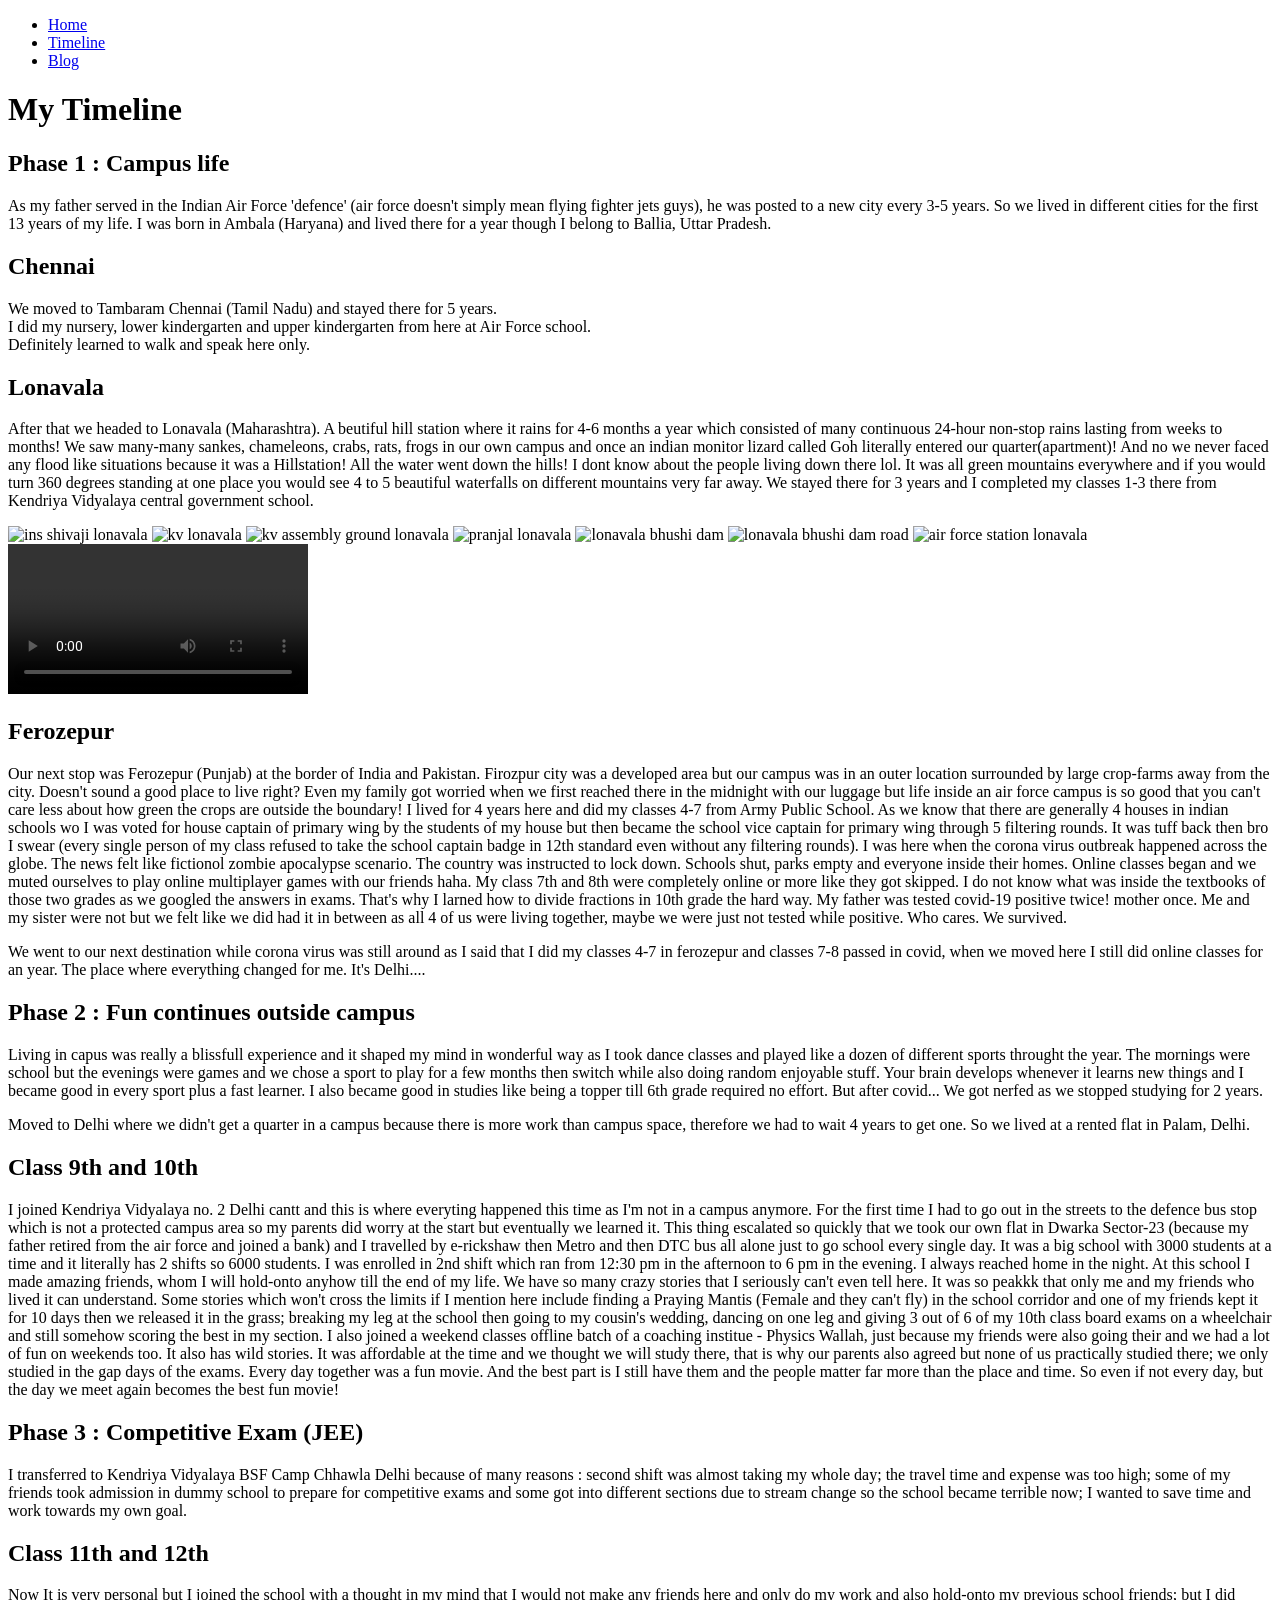
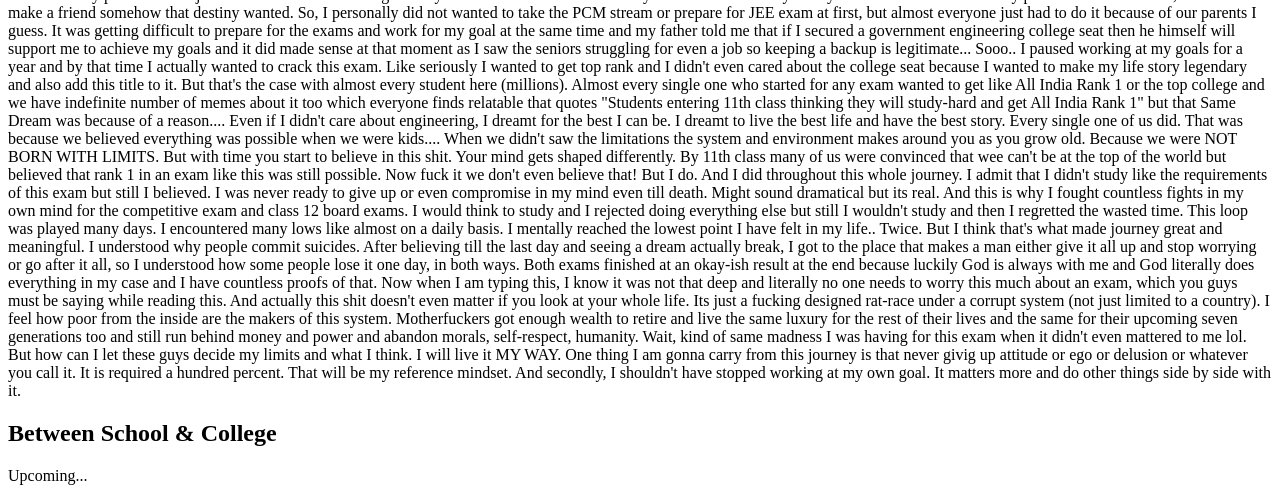
==== timeline.html @ fdb00e00 "wrote the phase 3 text" ====
<!DOCTYPE html>

<html>


<head>
    <title> Pranjal's portfolio</title>


    <link rel="preconnect" href="https://fonts.googleapis.com">
    <link rel="preconnect" href="https://fonts.gstatic.com" crossorigin>
    <link href="https://fonts.googleapis.com/css2?family=Cormorant+Infant:ital,wght@0,300..700;1,300..700&display=swap" rel="stylesheet">


    <link rel="preconnect" href="https://fonts.googleapis.com">
    <link rel="preconnect" href="https://fonts.gstatic.com" crossorigin>
    <link href="https://fonts.googleapis.com/css2?family=Roboto:ital,wght@0,100..900;1,100..900&display=swap" rel="stylesheet">

    <link rel="preconnect" href="https://fonts.googleapis.com">
    <link rel="preconnect" href="https://fonts.gstatic.com" crossorigin>
    <link href="https://fonts.googleapis.com/css2?family=Noto+Sans:ital,wght@0,100..900;1,100..900&display=swap" rel="stylesheet">
    
    <link rel="preconnect" href="https://fonts.googleapis.com">
    <link rel="preconnect" href="https://fonts.gstatic.com" crossorigin>
    <link href="https://fonts.googleapis.com/css2?family=Arsenal:ital,wght@0,400;0,700;1,400;1,700&family=Noto+Sans:ital,wght@0,100..900;1,100..900&display=swap" rel="stylesheet">


    <link rel="stylesheet" href="style.css">

    <meta name="viewport" content="width=device-width, initial-scale=1.0">
</head>

<body>
    
    <div class="main">
       
        <nav>
           <ul>
            <li><a href="index.html">Home</a></li>
            <li><a href="timeline.html">Timeline</a></li>
            <li><a href="blog.html">Blog</a></li>
           </ul>
        </nav>

        <h1>My Timeline</h1>

        <h2>Phase 1 : Campus life</h2>

        <p>As my father served in the Indian Air Force 'defence' (air force doesn't simply mean flying fighter jets guys), he was posted to a new city every 3-5 years. So we lived in different cities for the first 13 years of my life. 
                I was born in Ambala (Haryana) and lived there for a year though I belong to Ballia, Uttar Pradesh.</p>


        <div class="cards">



            <div class="timeline-card chennai">
                <div class="card-content">
                    <h2>Chennai</h2>
                    <p>We moved to Tambaram Chennai (Tamil Nadu) and stayed there for 5 years. <br>
                        I did my nursery, lower kindergarten and upper kindergarten from here at Air Force school.<br>
                        Definitely learned to walk and speak here only.</p>
                </div>
            </div>



            <div class="timeline-card lonavala">
                <div class="card-content">
                    <h2>Lonavala</h2>
                    <p>After that we headed to Lonavala (Maharashtra). A beutiful hill station where it rains for 4-6 months a year which consisted of many continuous 24-hour non-stop rains lasting from weeks to months! 
                    We saw many-many sankes, chameleons, crabs, rats, frogs in our own campus and once an indian monitor lizard called Goh literally entered our quarter(apartment)! 
                    And no we never faced any flood like situations because it was a Hillstation! All the water went down the hills! I dont know about the people living down there lol. 
                    It was all green mountains everywhere and if you would turn 360 degrees standing at one place you would see 4 to 5 beautiful waterfalls on different mountains very far away. 
                    We stayed there for 3 years and I completed my classes 1-3 there from Kendriya Vidyalaya central government school. </p>

                    <div class="photo-container">
                        <img src="https://cdn.hackclub.com/019ed91a-62bd-76d6-8a41-6b9d2910369b/ins%20shivaji%20lonavala.jpg" alt="ins shivaji lonavala">
                        <img src="https://cdn.hackclub.com/019ed91a-0c3f-71da-ba02-9af95425765a/lonavala%20kv.jpg" alt="kv lonavala">
                        <img src="https://cdn.hackclub.com/019ed91a-21c2-7f9f-89d9-f64729d5d545/lonavala%20kv%20assembly%20ground.avif" alt="kv assembly ground lonavala">
                        <img src="https://cdn.hackclub.com/019ede65-a4a9-77e8-ad34-ac4428622860/pranjal%20lonavala.jpeg" alt="pranjal lonavala">
                        <img src="https://cdn.hackclub.com/019ed91a-38fc-7215-b49e-4a41f66eb21f/lonavala%20bhushi%20dam.jpg" alt="lonavala bhushi dam">
                        <img src="https://cdn.hackclub.com/019ede9f-1107-7176-befc-bb23af2a3c07/Bhushi-dam-bridge.avif" alt="lonavala bhushi dam road">
                        <img src="https://cdn.hackclub.com/019ed91a-794f-75dd-8f82-ce0f2299ea82/air%20force%20station%20lonavala.avif" alt="air force station lonavala">
                        <video src="https://cdn.hackclub.com/019ed946-bc58-790a-b734-0d0bb9933bf7/air%20force%20station%20lonavala.mov" controls></video>
                    </div>
                </div>
            </div>


            <div class="timeline-card ferozepur">
                <div class="card-content">
                    <h2>Ferozepur</h2>
                    <p>Our next stop was Ferozepur (Punjab) at the border of India and Pakistan. Firozpur city was a developed area but our campus was in an outer location surrounded by large crop-farms away from the city. 
                    Doesn't sound a good place to live right? Even my family got worried when we first reached there in the midnight with our luggage but life inside an air force campus is so good 
                    that you can't care less about how green the crops are outside the boundary! I lived for 4 years here and did my classes 4-7 from Army Public School. 
                    As we know that there are generally 4 houses in indian schools wo I was voted for house captain of primary wing by the students of my house but then became the school vice captain for primary wing 
                    through 5 filtering rounds. It was tuff back then bro I swear (every single person of my class refused to take the school captain badge in 12th standard even without any filtering rounds).
                    I was here when the corona virus outbreak happened across the globe. The news felt like fictionol zombie apocalypse scenario. The country was instructed to lock down. 
                    Schools shut, parks empty and everyone inside their homes. Online classes began and we muted ourselves to play online multiplayer games with our friends haha. 
                    My class 7th and 8th were completely online or more like they got skipped. I do not know what was inside the textbooks of those two grades as we googled the answers in exams. 
                    That's why I larned how to divide fractions in 10th grade the hard way. My father was tested covid-19 positive twice! mother once. 
                    Me and my sister were not but we felt like we did had it in between as all 4 of us were living together, maybe we were just not tested while positive. Who cares. We survived.</p>
                </div>
            </div>

        <p>We went to our next destination while corona virus was still around as I said that I did my classes 4-7 in ferozepur and classes 7-8 passed in covid, when we moved here I still did online classes for an year.
                The place where everything changed for me. It's Delhi....</p>

        <h2>Phase 2 : Fun continues outside campus</h2>

        <p>Living in capus was really a blissfull experience and it shaped my mind in wonderful way as I took dance classes and played like a dozen of different sports throught the year. 
            The mornings were school but the evenings were games and we chose a sport to play for a few months then switch while also doing random enjoyable stuff. Your brain develops whenever it learns new things and I became good in every sport plus a fast learner. 
            I also became good in studies like being a topper till 6th grade required no effort. But after covid... We got nerfed as we stopped studying for 2 years.
        </p>

        <p>Moved to Delhi where we didn't get a quarter in a campus because there is more work than campus space, therefore we had to wait 4 years to get one. So we lived at a rented flat in Palam, Delhi.</p>

        <div class="timeline-card kv2dc">
            <div class="card-content">
                <h2>Class 9th and 10th</h2>
                <p>I joined Kendriya Vidyalaya no. 2 Delhi cantt and this is where everyting happened this time as I'm not in a campus anymore. 
                    For the first time I had to go out in the streets to the defence bus stop which is not a protected campus area so my parents did worry at the start but eventually we learned it. 
                    This thing escalated so quickly that we took our own flat in Dwarka Sector-23 (because my father retired from the air force and joined a bank) and I travelled by e-rickshaw then Metro and then DTC bus all alone just to go school every single day. 
                    It was a big school with 3000 students at a time and it literally has 2 shifts so 6000 students. I was enrolled in 2nd shift which ran from 12:30 pm in the afternoon to 6 pm in the evening. I always reached home in the night. 
                    At this school I made amazing friends, whom I will hold-onto anyhow till the end of my life. We have so many crazy stories that I seriously can't even tell here. It was so peakkk that only me and my friends who lived it can understand. 
                    Some stories which won't cross the limits if I mention here include finding a Praying Mantis (Female and they can't fly) in the school corridor and one of my friends kept it for 10 days then we released it in the grass; breaking my leg at the school then going to my cousin's wedding, dancing on one leg and giving 3 out of 6 of my 
                    10th class board exams on a wheelchair and still somehow scoring the best in my section. I also joined a weekend classes offline batch of a coaching institue - Physics Wallah, just because my friends were also going their and we had a lot of fun on weekends too. It also has wild stories.
                    It was affordable at the time and we thought we will study there, that is why our parents also agreed but none of us practically studied there; we only studied in the gap days of the exams. Every day together was a fun movie. And the best part is I still have them and the people matter far more than the place and time. 
                    So even if not every day, but the day we meet again becomes the best fun movie!
                </p>
            </div>
        </div>

        <h2>Phase 3 : Competitive Exam (JEE)</h2>

        <p>I transferred to Kendriya Vidyalaya BSF Camp Chhawla Delhi because of many reasons : second shift was almost taking my whole day; the travel time and expense was too high; some of my friends took admission in dummy school to prepare for competitive exams and some got into different sections due to stream change so the school became terrible now; 
            I wanted to save time and work towards my own goal.</p>

        <div class="timeline-card jee">
            <div class="card-content">
                <h2>Class 11th and 12th</h2>
                <p>Now It is very personal but I joined the school with a thought in my mind that I would not make any friends here and only do my work and also hold-onto my previous school friends; but I did make a friend somehow that destiny wanted. So, I personally did not wanted to take the PCM stream or prepare for JEE exam at first, but almost everyone just had to do it because of our parents I guess. It was getting difficult to prepare for the exams and work for my goal at the same time and my father told me that if I secured a government engineering college 
                    seat then he himself will support me to achieve my goals and it did made sense at that moment as I saw the seniors struggling for even a job so keeping a backup is legitimate... Sooo.. I paused working at my goals for a year and by that time I actually wanted to crack this exam. Like seriously I wanted to get top rank and I didn't even cared about the college seat 
                    because I wanted to make my life story legendary and also add this title to it. But that's the case with almost every student here (millions). Almost every single one who started for any exam wanted to get like All India Rank 1 or the top college and we have indefinite number of memes about it too which everyone finds relatable that quotes "Students entering 11th class thinking they will study-hard and get All India Rank 1" but that Same Dream was because of a reason.... 
                    Even if I didn't care about engineering, I dreamt for the best I can be. I dreamt to live the best life and have the best story. Every single one of us did. That was because we believed everything was possible when we were kids.... When we didn't saw the limitations the system and environment makes around you as you grow old. Because we were NOT BORN WITH LIMITS. But with time you start to believe in this shit. Your mind gets shaped differently. 
                    By 11th class many of us were convinced that wee can't be at the top of the world but believed that rank 1 in an exam like this was still possible. Now fuck it we don't even believe that! But I do. And I did throughout this whole journey. I admit that I didn't study like the requirements of this exam but still I believed. I was never ready to give up or even compromise in my mind even till death. Might sound dramatical but its real. 
                    And this is why I fought countless fights in my own mind for the competitive exam and class 12 board exams. I would think to study and I rejected doing everything else but still I wouldn't study and then I regretted the wasted time. This loop was played many days. I encountered many lows like almost on a daily basis. I mentally reached the lowest point I have felt in my life.. Twice. But I think that's what made journey great and meaningful. I understood why people commit suicides. After believing till the last day and seeing a dream actually break, I got to the place that makes a man either give it all up and stop worrying or go after it all, so I understood how some people lose it one day, in both ways. 
                    Both exams finished at an okay-ish result at the end because luckily God is always with me and God literally does everything in my case and I have countless proofs of that. Now when I am typing this, I know it was not that deep and literally no one needs to worry this much about an exam, which you guys must be saying while reading this. And actually this shit doesn't even matter if you look at your whole life. Its just a fucking designed rat-race under a corrupt system (not just limited to a country). I feel how poor from the inside are the makers of this system. Motherfuckers got enough wealth to retire and live the same luxury for the rest of their lives and the same for their upcoming seven generations too 
                    and still run behind money and power and abandon morals, self-respect, humanity. Wait, kind of same madness I was having for this exam when it didn't even mattered to me lol. But how can I let these guys decide my limits and what I think. I will live it MY WAY. One thing I am gonna carry from this journey is that never givig up attitude or ego or delusion or whatever you call it. It is required a hundred percent. That will be my reference mindset. And secondly, I shouldn't have stopped working at my own goal. It matters more and do other things side by side with it.
                </p>
            </div>
        </div>

        <div class="timeline-card gap">
            <div class="card-content">
                <h2>Between School & College</h2>
                <p>Upcoming...</p>
            </div>
        </div>
    
    </div>

</body>

</html>
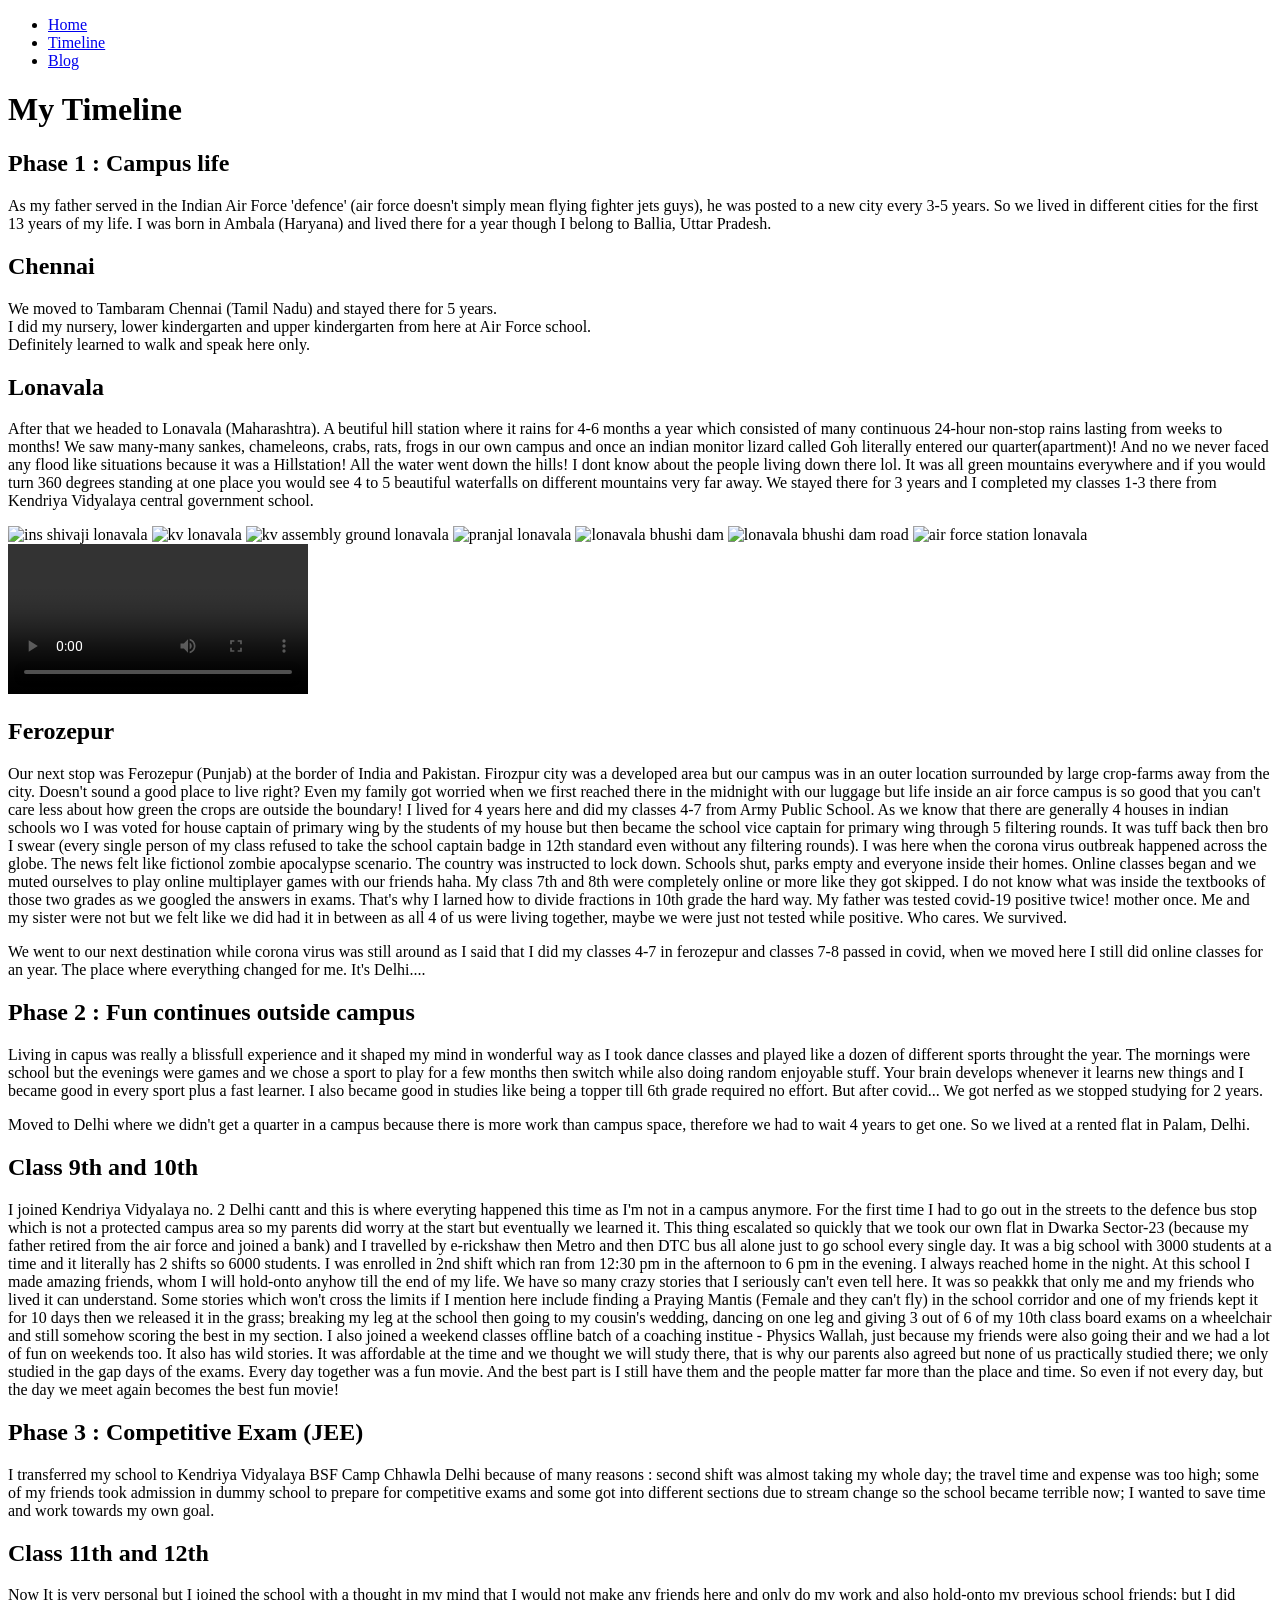
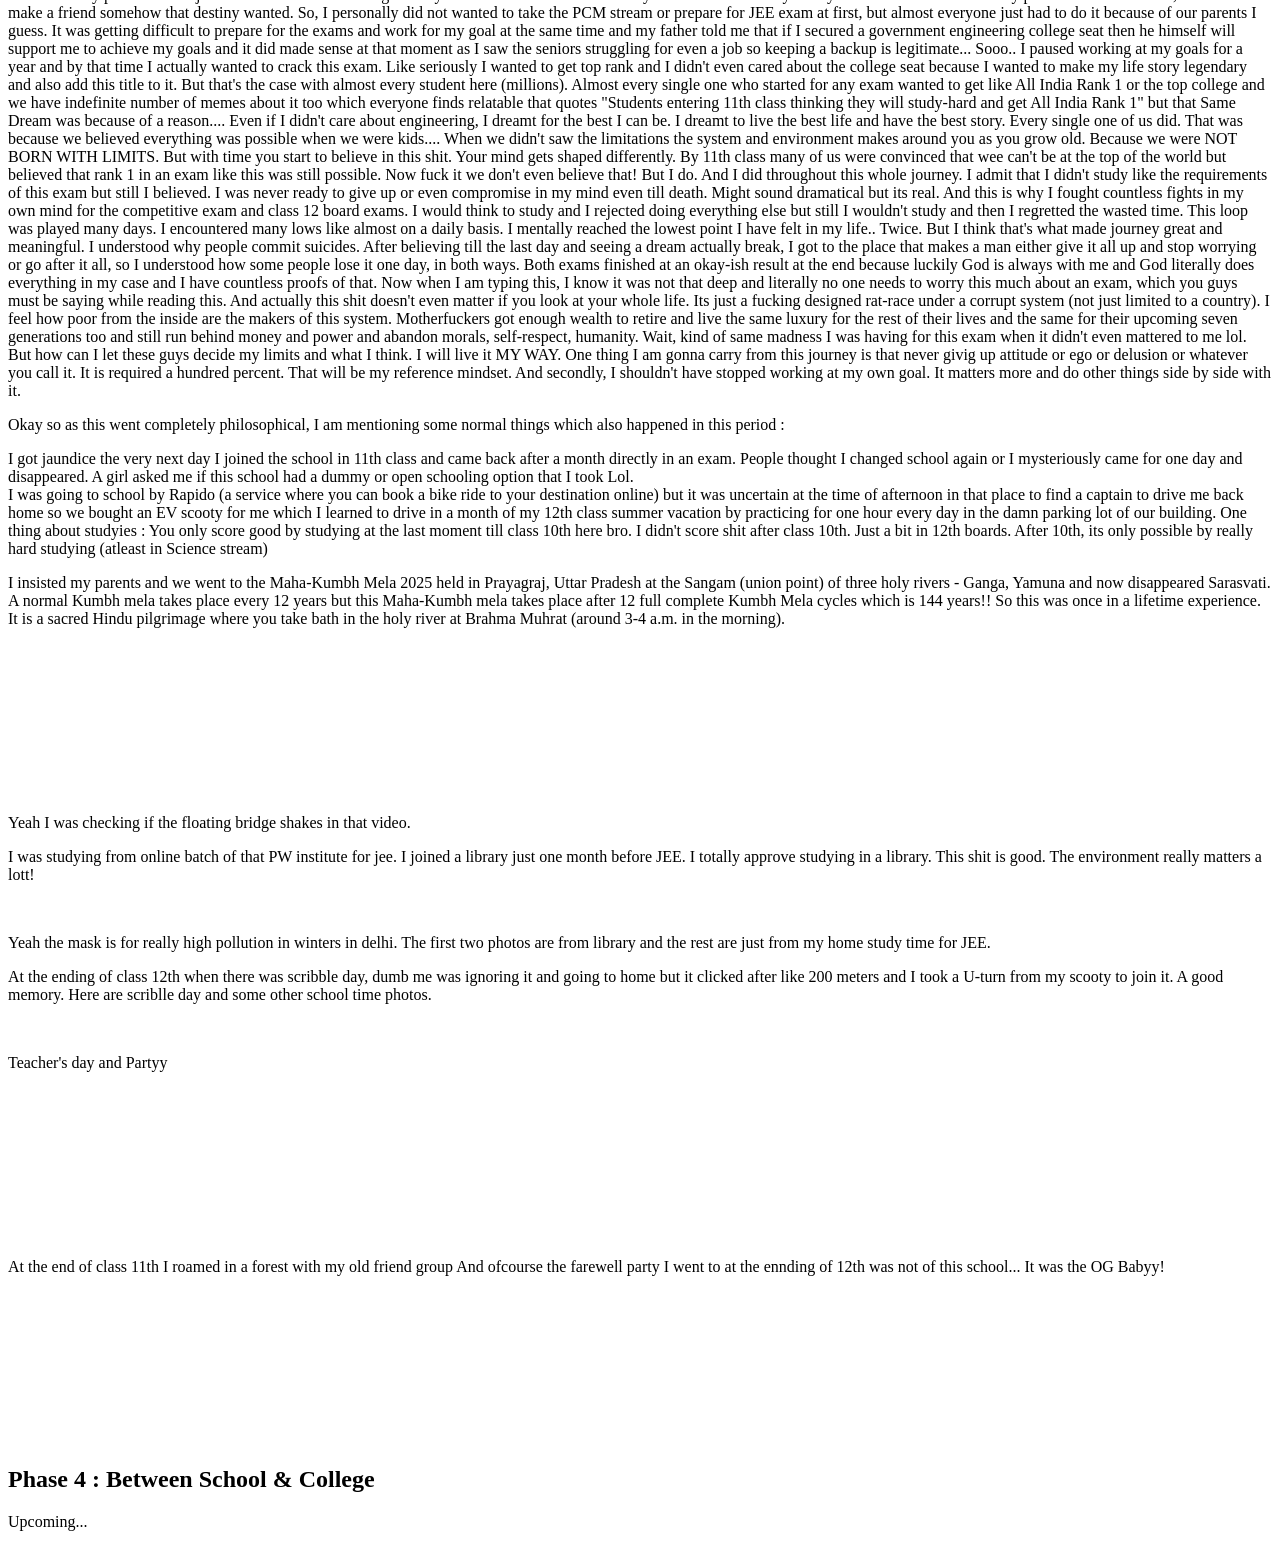
==== commit aacca886: "more and more timeline stories" ====
--- a/timeline.html
+++ b/timeline.html
@@ -134,7 +134,7 @@
 
         <h2>Phase 3 : Competitive Exam (JEE)</h2>
 
-        <p>I transferred to Kendriya Vidyalaya BSF Camp Chhawla Delhi because of many reasons : second shift was almost taking my whole day; the travel time and expense was too high; some of my friends took admission in dummy school to prepare for competitive exams and some got into different sections due to stream change so the school became terrible now; 
+        <p>I transferred my school to Kendriya Vidyalaya BSF Camp Chhawla Delhi because of many reasons : second shift was almost taking my whole day; the travel time and expense was too high; some of my friends took admission in dummy school to prepare for competitive exams and some got into different sections due to stream change so the school became terrible now; 
             I wanted to save time and work towards my own goal.</p>
 
         <div class="timeline-card jee">
@@ -152,12 +152,72 @@
             </div>
         </div>
 
-        <div class="timeline-card gap">
-            <div class="card-content">
-                <h2>Between School & College</h2>
-                <p>Upcoming...</p>
-            </div>
-        </div>
+        <p>Okay so as this went completely philosophical, I am mentioning some normal things which also happened in this period :</p>
+
+        <p>I got jaundice the very next day I joined the school in 11th class and came back after a month directly in an exam. People thought I changed school again or I mysteriously came for one day and disappeared. A girl asked me if this school had a dummy or open schooling option that I took Lol.<br>
+            I was going to school by Rapido (a service where you can book a bike ride to your destination online) but it was uncertain at the time of afternoon in that place to find a captain to drive me back home so we bought an EV scooty for me which I learned to drive in a month of my 12th class summer vacation by practicing for one hour every day in the damn parking lot of our building.
+            One thing about studyies : You only score good by studying at the last moment till class 10th here bro. I didn't score shit after class 10th. Just a bit in 12th boards. After 10th, its only possible by really hard studying (atleast in Science stream)
+        </p>
+
+        <p>I insisted my parents and we went to the Maha-Kumbh Mela 2025 held in Prayagraj, Uttar Pradesh at the Sangam (union point) of three holy rivers - Ganga, Yamuna and now disappeared Sarasvati. A normal Kumbh mela takes place every 12 years but this Maha-Kumbh mela takes place after 12 full complete Kumbh Mela cycles which is 144 years!! So this was once in a lifetime experience. It is a sacred Hindu pilgrimage where you take bath in the holy river at Brahma Muhrat (around 3-4 a.m. in the morning).</p>
+        <div class="photo-container">
+            <img src="" alt="">
+            <video src=""></video>
+        </div>
+        <p>Yeah I was checking if the floating bridge shakes in that video.</p>
+
+        <p>I was studying from online batch of that PW institute for jee. I joined a library just one month before JEE. I totally approve studying in a library. This shit is good. The environment really matters a lott!</p>
+        <div class="photo-container">
+            <img src="" alt="">
+            <img src="" alt="">
+            <img src="" alt="">
+            <img src="" alt="">
+            <img src="" alt="">
+        </div>
+        <p>Yeah the mask is for really high pollution in winters in delhi. The first two photos are from library and the rest are just from my home study time for JEE.</p>
+
+        <p>At the ending of class 12th when there was scribble day, dumb me was ignoring it and going to home but it clicked after like 200 meters and I took a U-turn from my scooty to join it. A good memory. Here are scriblle day and some other school time photos.</p>
+        <div class="image-container">
+            <img src="" alt="">
+            <img src="" alt="">
+            <img src="" alt="">
+            <img src="" alt="">
+            <img src="" alt="">
+            <img src="" alt="">
+            <img src="" alt="">
+        </div>
+
+        <p>Teacher's day and Partyy</p>
+        <div class="image-container">
+            <img src="" alt="">
+            <img src="" alt="">
+            <img src="" alt="">
+            <img src="" alt="">
+            <img src="" alt="">
+            <img src="" alt="">
+            <video src=""></video>
+        </div>
+
+        <p>At the end of class 11th I roamed in a forest with my old friend group And ofcourse the farewell party I went to at the ennding of 12th was not of this school... It was the OG Babyy!</p>
+        <div class="photo-container">
+            <img src="" alt="">
+            <img src="" alt="">
+            <img src="" alt="">
+            <img src="" alt="">
+            <img src="" alt="">
+            <img src="" alt="">
+            <img src="" alt="">
+            <img src="" alt="">
+            <video src=""></video>
+            <video src=""></video>
+        </div>
+
+        <p></p>
+        <p></p>
+
+        <h2>Phase 4 : Between School & College</h2>
+
+        <p>Upcoming...</p>
     
     </div>
 
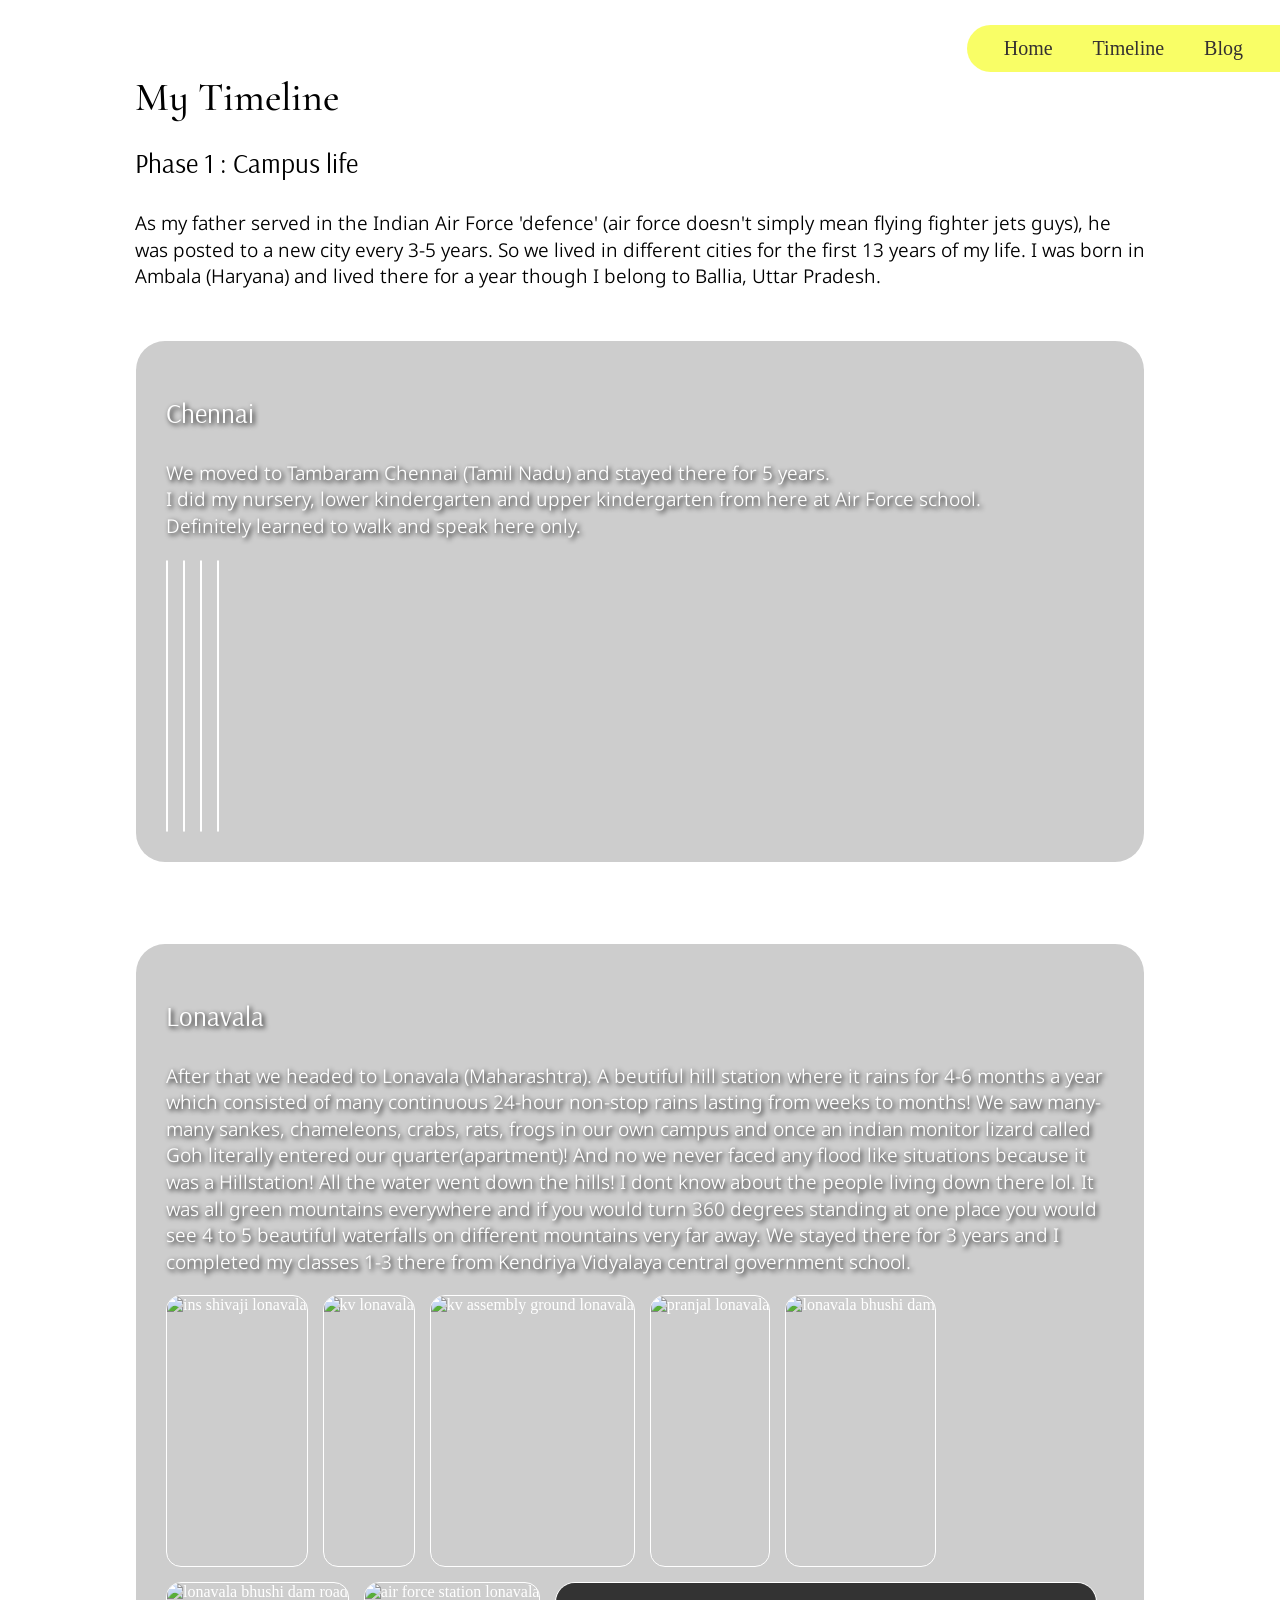
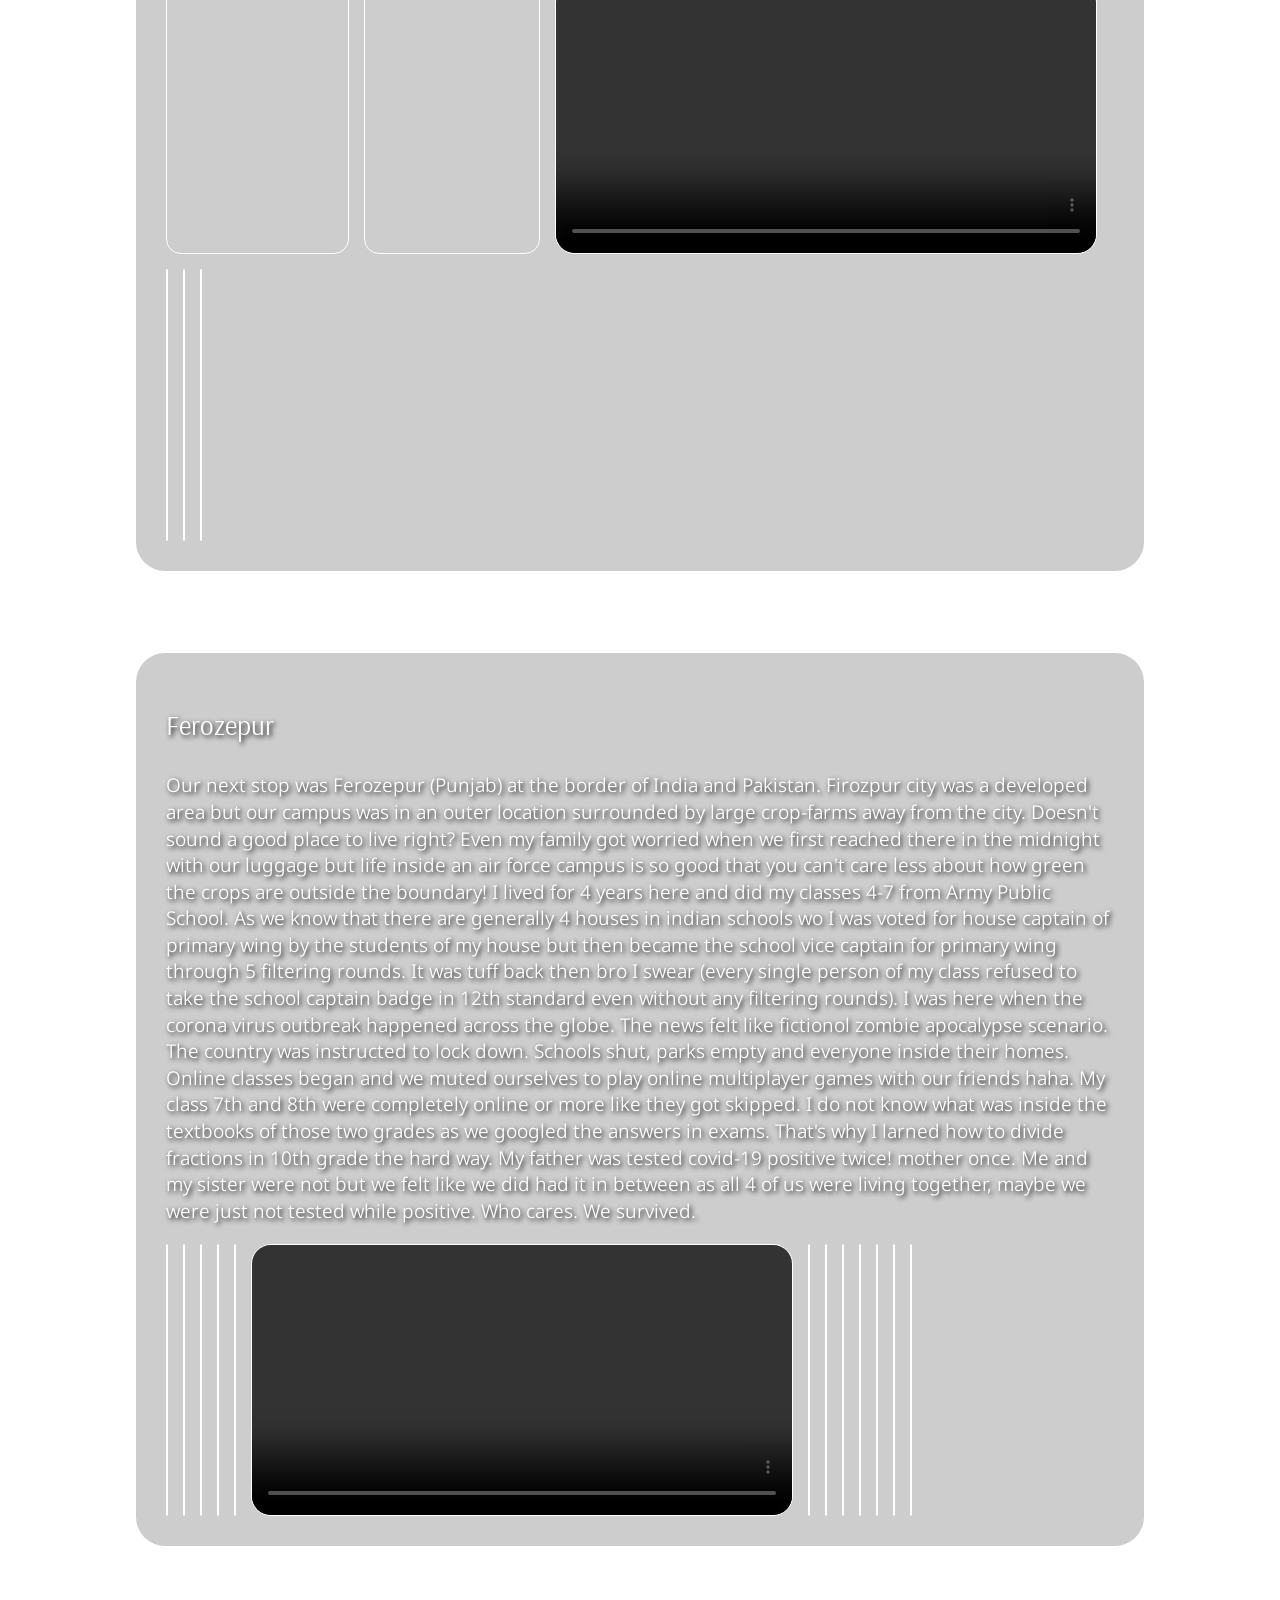
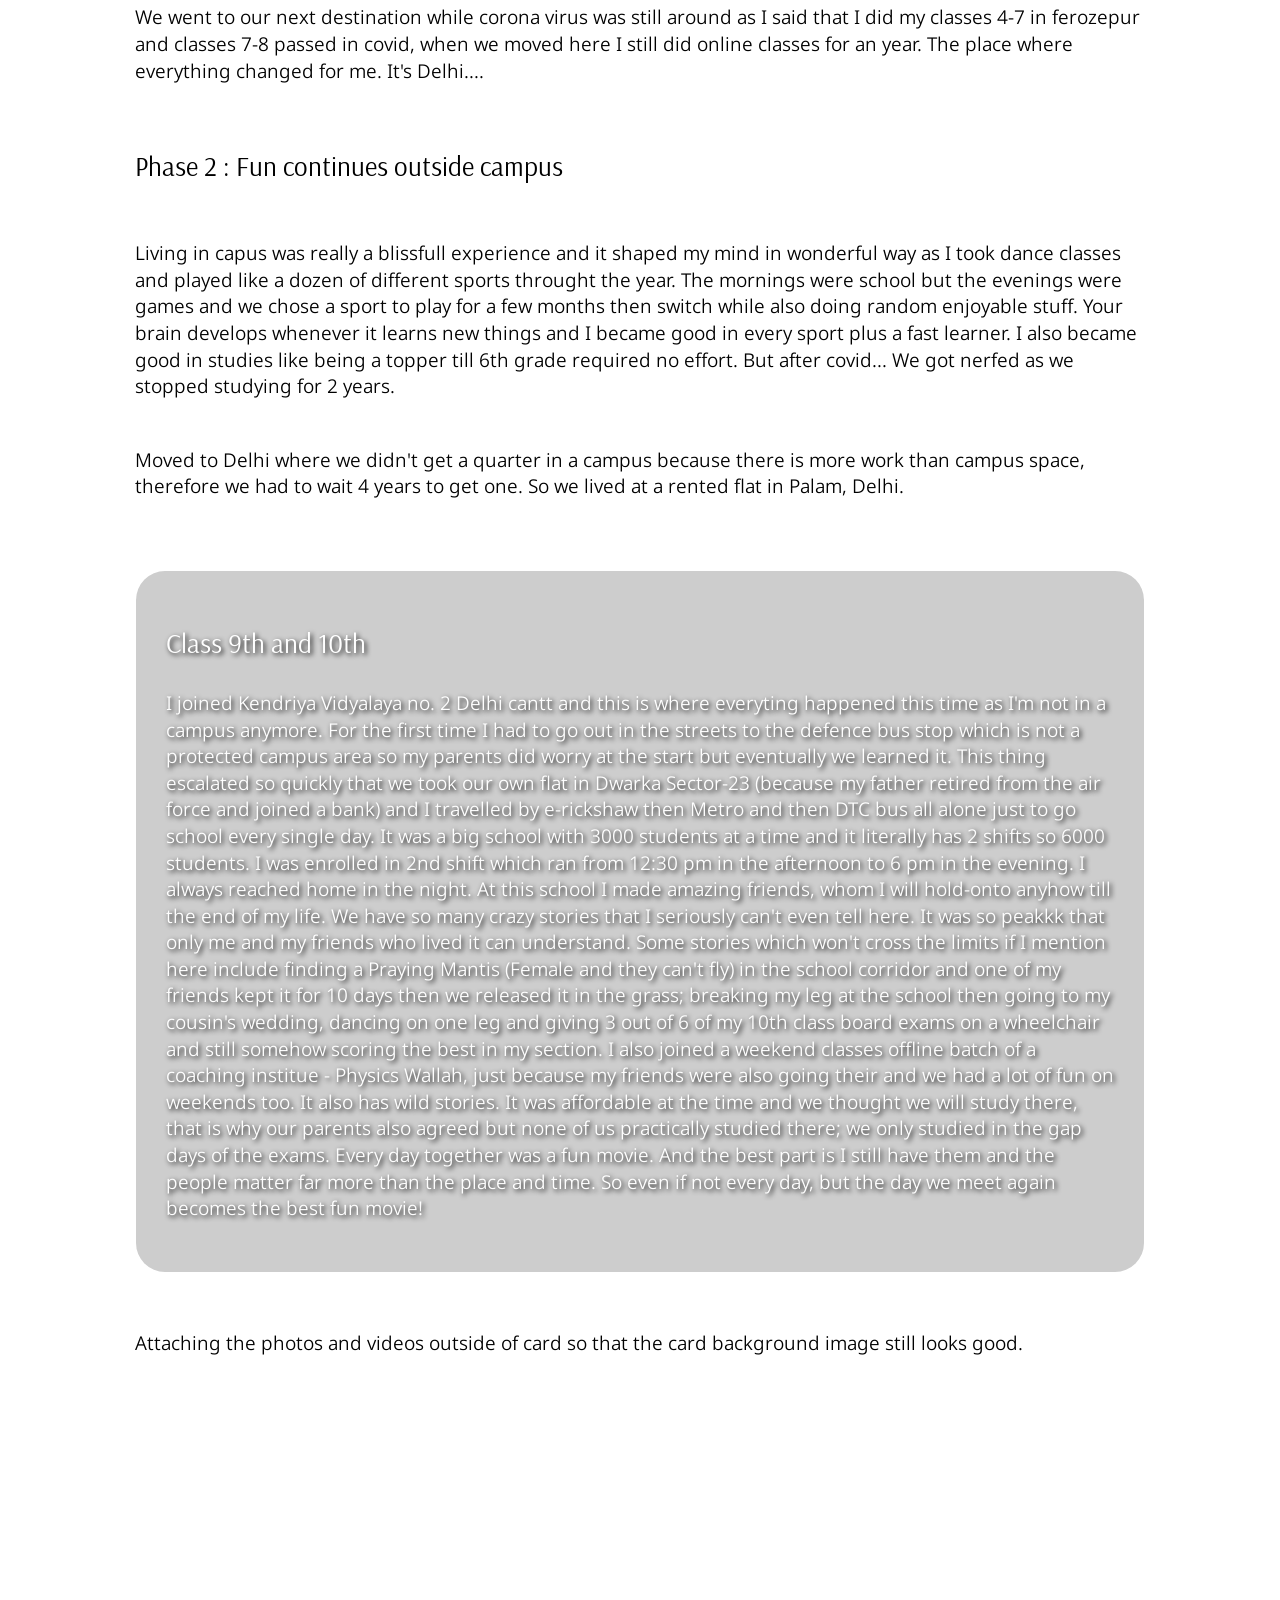
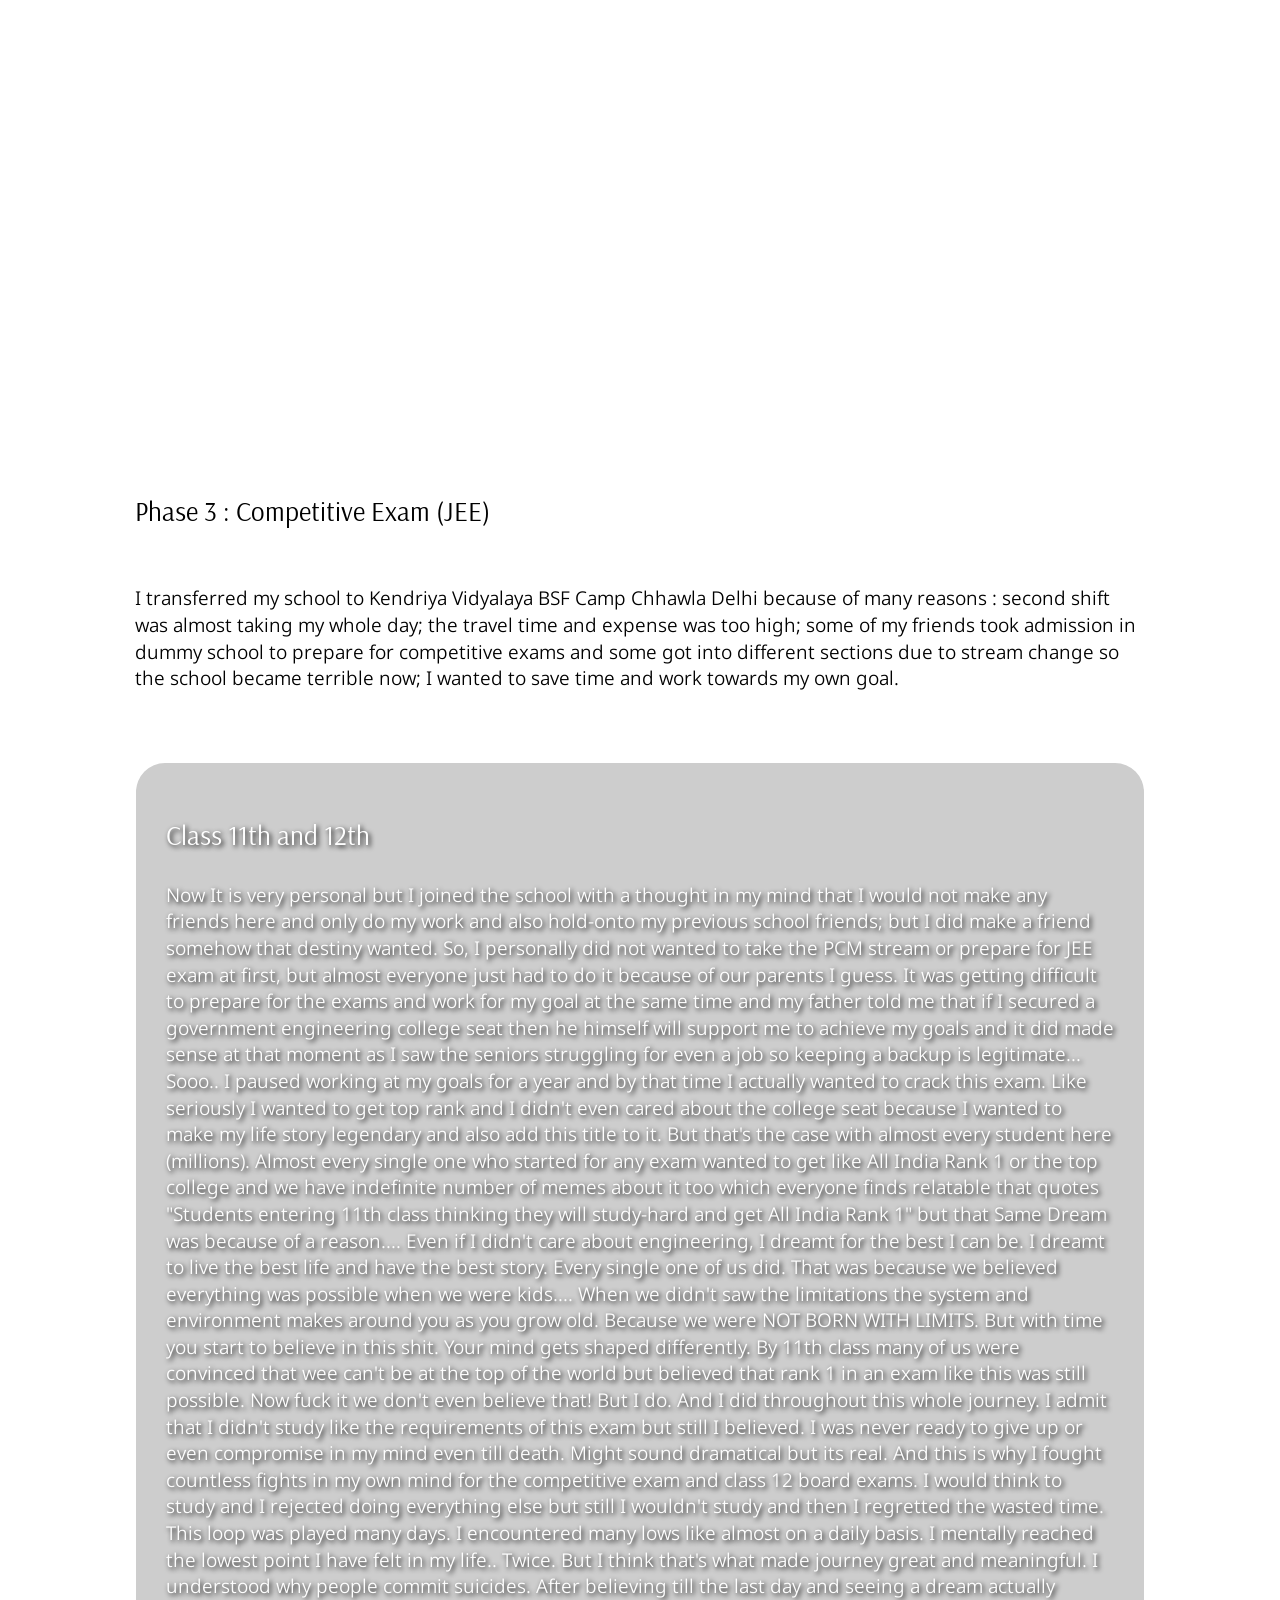
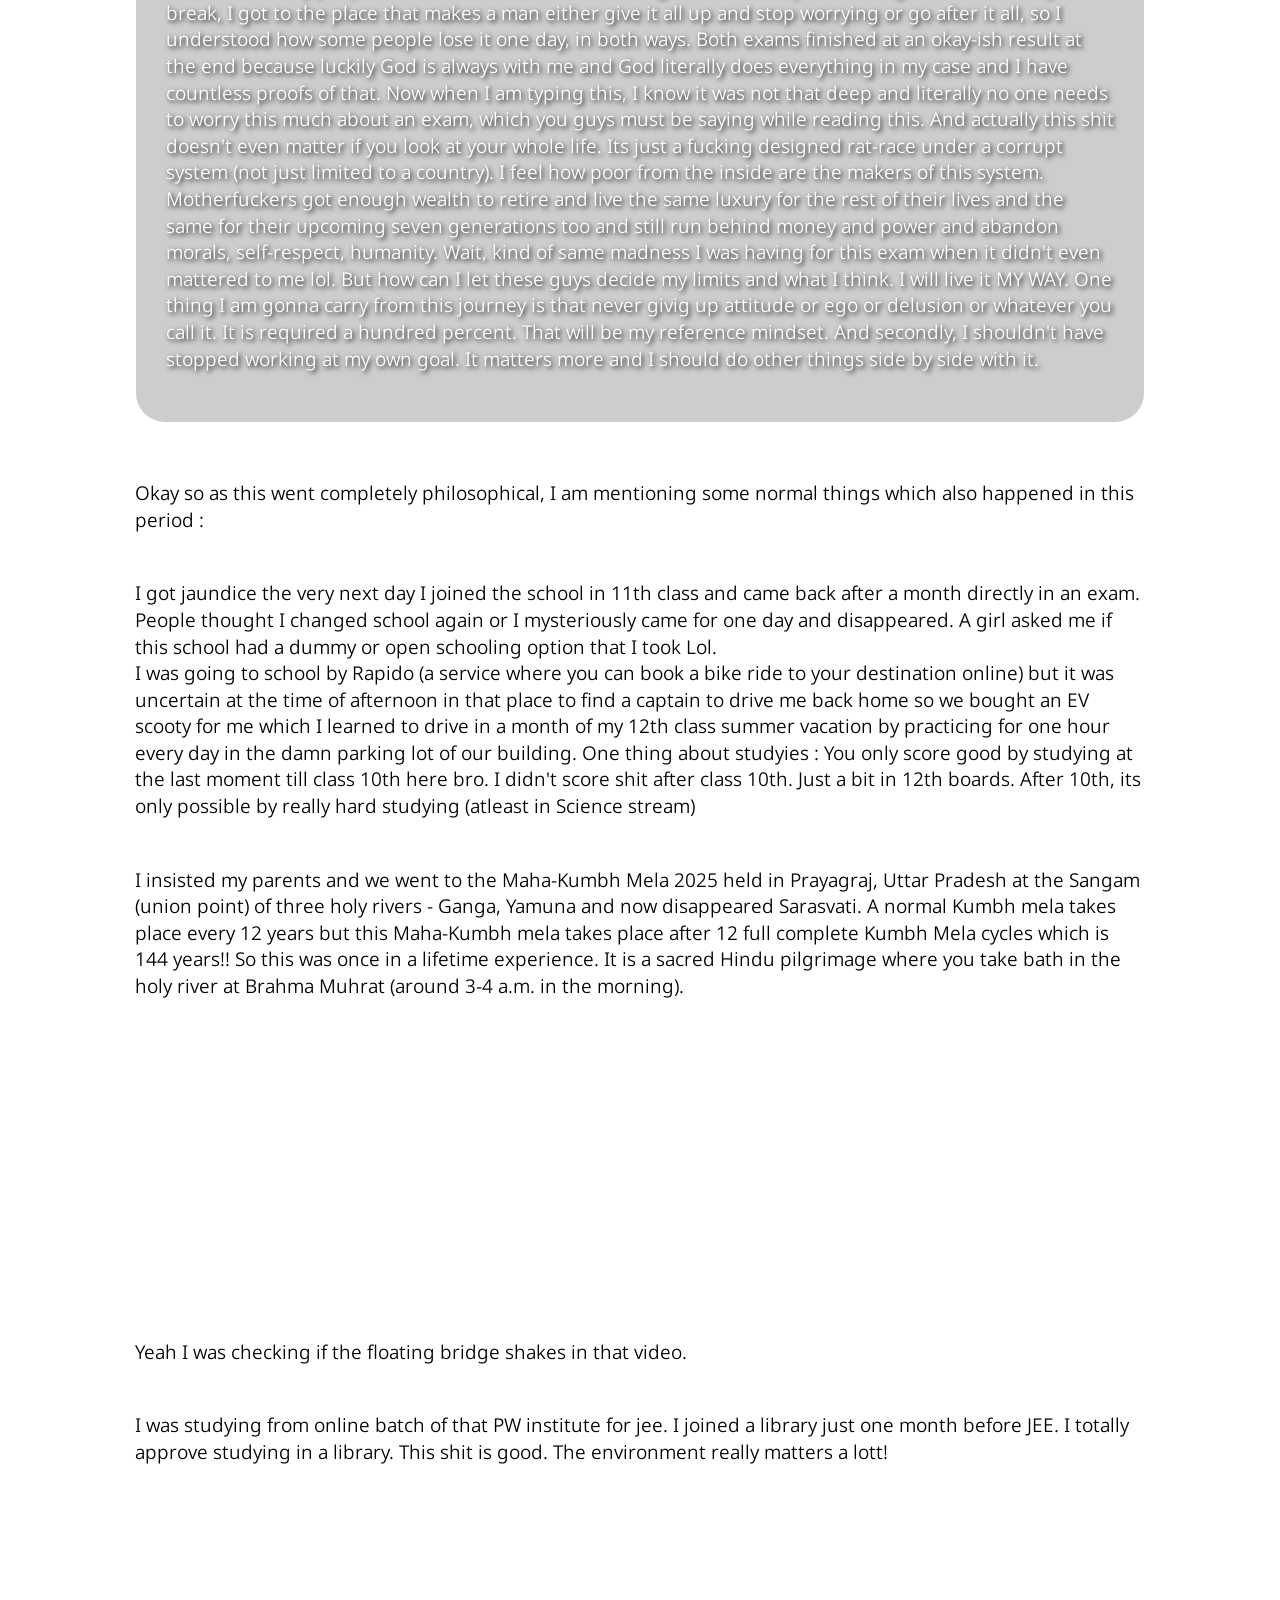
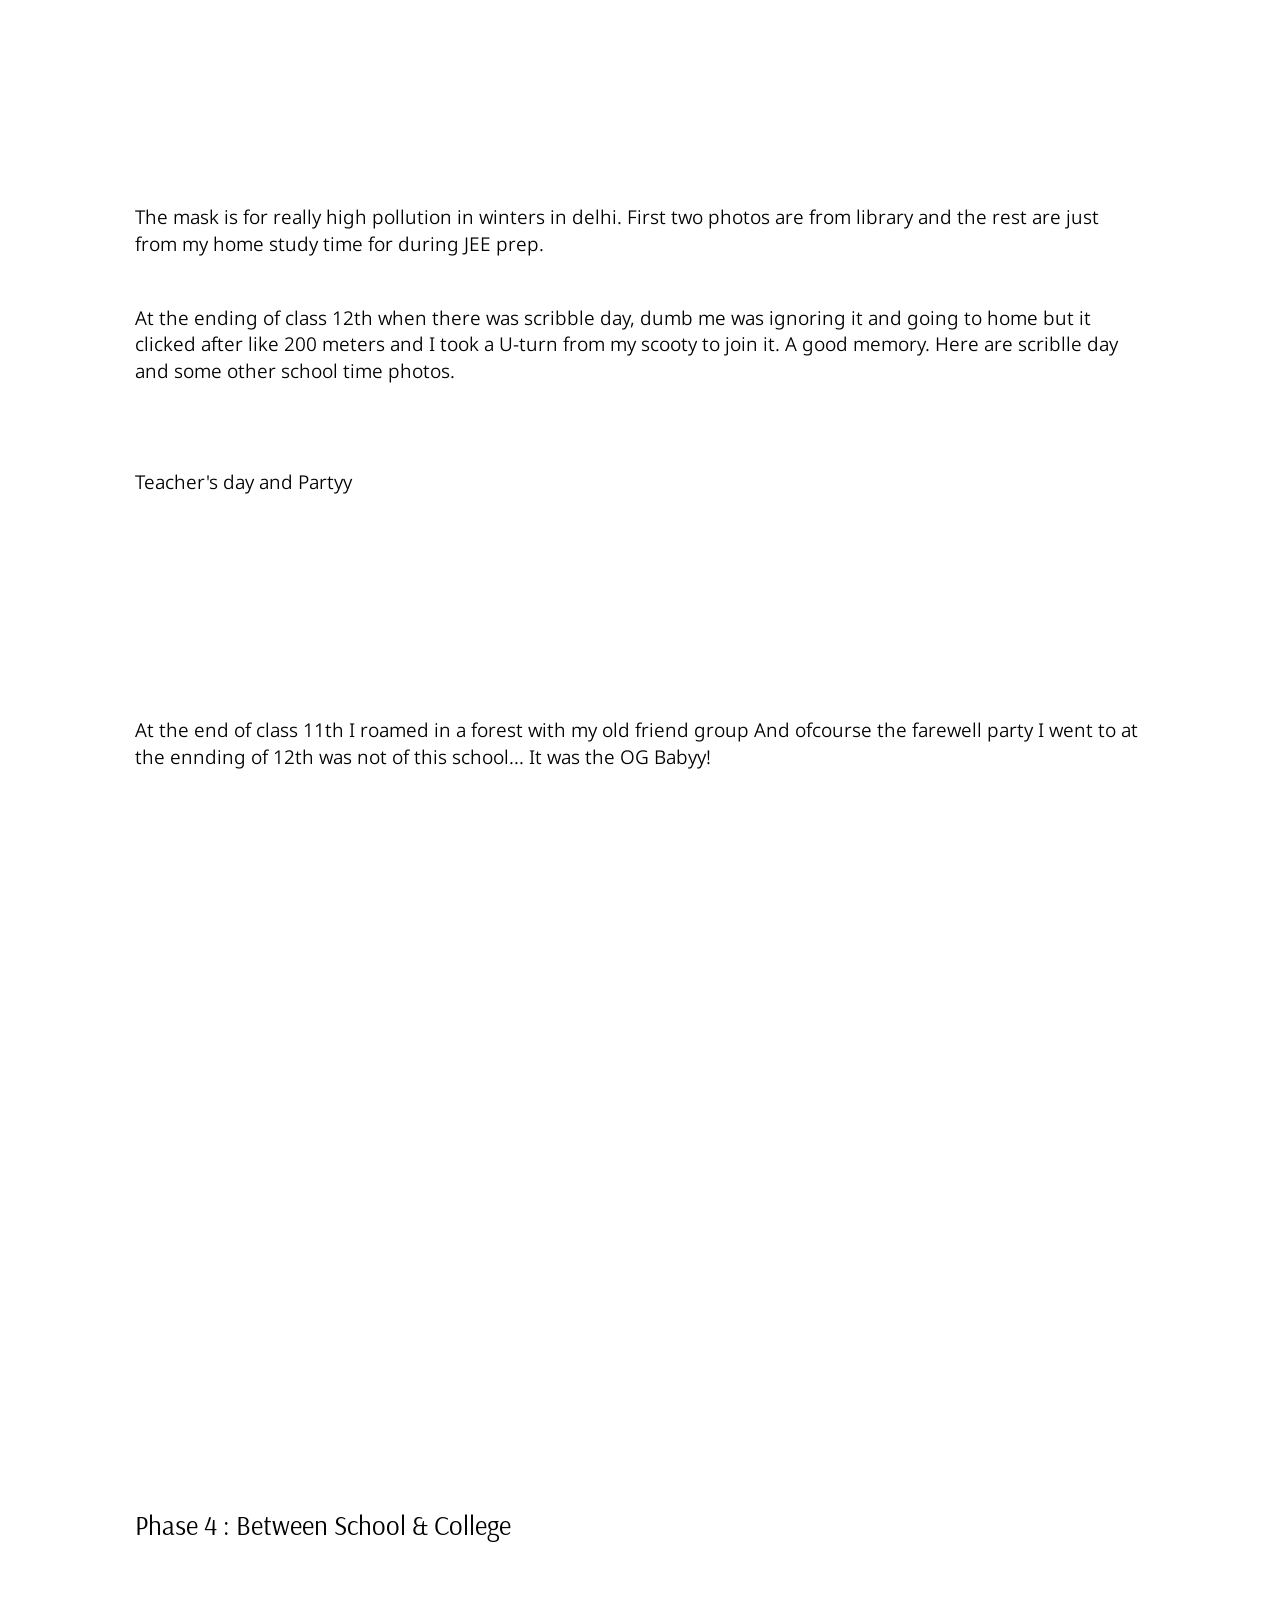
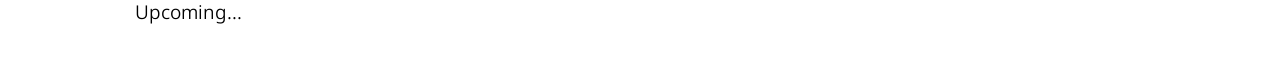
==== commit 799e518a: "added many photos and videos" ====
--- a/timeline.html
+++ b/timeline.html
@@ -60,6 +60,13 @@
                     <p>We moved to Tambaram Chennai (Tamil Nadu) and stayed there for 5 years. <br>
                         I did my nursery, lower kindergarten and upper kindergarten from here at Air Force school.<br>
                         Definitely learned to walk and speak here only.</p>
+
+                        <div class="photo-container">
+                            <img src="https://cdn.hackclub.com/019f6f52-81a6-763a-a40f-4a11225e4abc/chennai%201.jpg" alt="">
+                            <img src="https://cdn.hackclub.com/019f6f52-cadf-7183-b6a4-c4d85875e466/chennai%202.jpg" alt="">
+                            <img src="https://cdn.hackclub.com/019f6f53-1629-7f05-b838-374bdd098411/chennai%203.jpg" alt="">
+                            <img src="https://cdn.hackclub.com/019f6f62-e13a-7500-984c-4106d93e7ddf/chennai%204.0.jpg" alt="">
+                        </div>
                 </div>
             </div>
 
@@ -83,6 +90,9 @@
                         <img src="https://cdn.hackclub.com/019ede9f-1107-7176-befc-bb23af2a3c07/Bhushi-dam-bridge.avif" alt="lonavala bhushi dam road">
                         <img src="https://cdn.hackclub.com/019ed91a-794f-75dd-8f82-ce0f2299ea82/air%20force%20station%20lonavala.avif" alt="air force station lonavala">
                         <video src="https://cdn.hackclub.com/019ed946-bc58-790a-b734-0d0bb9933bf7/air%20force%20station%20lonavala.mov" controls></video>
+                        <img src="https://cdn.hackclub.com/019f6f56-82e6-7120-b12c-ac6b3a08f1f6/lonavala%201.jpg" alt="">
+                        <img src="https://cdn.hackclub.com/019f6f56-cf98-78b7-b1eb-e937d8baac42/lonavala%202.jpg" alt="">
+                        <img src="https://cdn.hackclub.com/019f6f80-372f-73c7-aa66-4ae9bfc90662/lonavala%203.jpg" alt="">
                     </div>
                 </div>
             </div>
@@ -101,6 +111,22 @@
                     My class 7th and 8th were completely online or more like they got skipped. I do not know what was inside the textbooks of those two grades as we googled the answers in exams. 
                     That's why I larned how to divide fractions in 10th grade the hard way. My father was tested covid-19 positive twice! mother once. 
                     Me and my sister were not but we felt like we did had it in between as all 4 of us were living together, maybe we were just not tested while positive. Who cares. We survived.</p>
+
+                    <div class="photo-container">
+                        <img src="https://cdn.hackclub.com/019f6ef0-c3d8-79f1-8ab6-6149598c5998/ferozepur%201.jpg" alt="">
+                        <img src="https://cdn.hackclub.com/019f6ef0-de21-707c-a0f1-616d29b8efbe/ferozepur%202.jpg" alt="">
+                        <img src="https://cdn.hackclub.com/019f6ef0-f80b-78d1-9c7d-739417b6493b/ferozepur%203.jpg" alt="">
+                        <img src="https://cdn.hackclub.com/019f6ef7-2ff0-7d36-9309-072d50ac459a/ferozepur%204.jpeg" alt="">
+                        <img src="https://cdn.hackclub.com/019edec8-a298-7f9b-b4db-155d0fcff2ef/aps%20ferozepur.png" alt="">
+                        <video src="https://cdn.hackclub.com/019f6f5b-f58f-707b-9c23-07928dd73754/ferozepur%20campus.mp4" controls></video>
+                        <img src="https://cdn.hackclub.com/019f6f99-8084-75ed-913e-de2fa916b3c2/ferozepur%2011.jpg" alt="">
+                        <img src="https://cdn.hackclub.com/019f6f5c-ec69-779a-a857-dacbfeedf1e2/ferozepur%205.jpg" alt="">
+                        <img src="https://cdn.hackclub.com/019f6f98-26ce-7bef-9737-d9e0cbc4d3e1/ferozepur%2010.jpg" alt="">
+                        <img src="https://cdn.hackclub.com/019f6f5d-27a0-7a95-932e-2175dade74e2/ferozepur%206.jpg" alt="">
+                        <img src="https://cdn.hackclub.com/019f6f7f-657f-7793-906c-fc9ce299d65f/ferozepur%207.jpg" alt="">
+                        <img src="https://cdn.hackclub.com/019f6f7f-b286-7d71-bd4f-eeb9ce131af8/ferozepur%208.jpg" alt="">
+                        <img src="https://cdn.hackclub.com/019f6f7f-e92a-74b7-a78a-1cebe9a69ba2/ferozepur%209.jpg" alt="">
+                    </div>
                 </div>
             </div>
 
@@ -132,6 +158,25 @@
             </div>
         </div>
 
+        <p>Attaching the photos and videos outside of card so that the card background image still looks good.</p>
+
+        <div class="photo-container">
+            <img src="" alt="">
+            <img src="" alt="">
+            <img src="" alt="">
+            <img src="" alt="">
+            <img src="" alt="">
+            <img src="" alt="">
+            <img src="" alt="">
+            <img src="" alt="">
+            <img src="" alt="">
+            <video src=""></video>
+            <video src=""></video>
+        </div>
+
+        <p></p>
+        <p></p>
+
         <h2>Phase 3 : Competitive Exam (JEE)</h2>
 
         <p>I transferred my school to Kendriya Vidyalaya BSF Camp Chhawla Delhi because of many reasons : second shift was almost taking my whole day; the travel time and expense was too high; some of my friends took admission in dummy school to prepare for competitive exams and some got into different sections due to stream change so the school became terrible now; 
@@ -147,7 +192,7 @@
                     By 11th class many of us were convinced that wee can't be at the top of the world but believed that rank 1 in an exam like this was still possible. Now fuck it we don't even believe that! But I do. And I did throughout this whole journey. I admit that I didn't study like the requirements of this exam but still I believed. I was never ready to give up or even compromise in my mind even till death. Might sound dramatical but its real. 
                     And this is why I fought countless fights in my own mind for the competitive exam and class 12 board exams. I would think to study and I rejected doing everything else but still I wouldn't study and then I regretted the wasted time. This loop was played many days. I encountered many lows like almost on a daily basis. I mentally reached the lowest point I have felt in my life.. Twice. But I think that's what made journey great and meaningful. I understood why people commit suicides. After believing till the last day and seeing a dream actually break, I got to the place that makes a man either give it all up and stop worrying or go after it all, so I understood how some people lose it one day, in both ways. 
                     Both exams finished at an okay-ish result at the end because luckily God is always with me and God literally does everything in my case and I have countless proofs of that. Now when I am typing this, I know it was not that deep and literally no one needs to worry this much about an exam, which you guys must be saying while reading this. And actually this shit doesn't even matter if you look at your whole life. Its just a fucking designed rat-race under a corrupt system (not just limited to a country). I feel how poor from the inside are the makers of this system. Motherfuckers got enough wealth to retire and live the same luxury for the rest of their lives and the same for their upcoming seven generations too 
-                    and still run behind money and power and abandon morals, self-respect, humanity. Wait, kind of same madness I was having for this exam when it didn't even mattered to me lol. But how can I let these guys decide my limits and what I think. I will live it MY WAY. One thing I am gonna carry from this journey is that never givig up attitude or ego or delusion or whatever you call it. It is required a hundred percent. That will be my reference mindset. And secondly, I shouldn't have stopped working at my own goal. It matters more and do other things side by side with it.
+                    and still run behind money and power and abandon morals, self-respect, humanity. Wait, kind of same madness I was having for this exam when it didn't even mattered to me lol. But how can I let these guys decide my limits and what I think. I will live it MY WAY. One thing I am gonna carry from this journey is that never givig up attitude or ego or delusion or whatever you call it. It is required a hundred percent. That will be my reference mindset. And secondly, I shouldn't have stopped working at my own goal. It matters more and I should do other things side by side with it.
                 </p>
             </div>
         </div>
@@ -174,7 +219,7 @@
             <img src="" alt="">
             <img src="" alt="">
         </div>
-        <p>Yeah the mask is for really high pollution in winters in delhi. The first two photos are from library and the rest are just from my home study time for JEE.</p>
+        <p>The mask is for really high pollution in winters in delhi. First two photos are from library and the rest are just from my home study time for during JEE prep.</p>
 
         <p>At the ending of class 12th when there was scribble day, dumb me was ignoring it and going to home but it clicked after like 200 meters and I took a U-turn from my scooty to join it. A good memory. Here are scriblle day and some other school time photos.</p>
         <div class="image-container">
--- a/style.css
+++ b/style.css
@@ -0,0 +1,308 @@
+h1
+{
+    font-size:40px;
+    margin-top:50px;
+    margin-bottom: 0px;
+    font-family: "Cormorant Infant", serif;
+    font-optical-sizing: auto;
+    font-weight: 500;
+    font-style: normal;
+}
+
+p#intro{
+    font-size:21px;
+    margin-top: 20px;
+    font-family: "Roboto", sans-serif;
+    font-optical-sizing: auto;
+    font-weight: 300;
+    font-style: normal;
+    font-variation-settings:
+        "wdth" 100;
+
+}
+
+p{
+    font-size:19px;
+    line-height: 1.4;
+    margin-top: 7px;
+    margin-bottom: 20px;
+    font-family: "Noto Sans", sans-serif;
+    font-optical-sizing: auto;
+    font-weight: 350;
+    font-style: normal;
+    font-variation-settings:
+        "wdth" 100;
+
+}
+
+h2{
+    font-size:27px;
+    margin-top:25px;
+    margin-bottom:30px;
+    font-family: "Arsenal", sans-serif;
+    font-weight: 500;
+    font-style: normal;
+}
+
+h3{
+    font-size:19px;
+    margin: 0;
+    font-family: "Roboto", sans-serif;
+    font-optical-sizing: auto;
+    font-weight: 350;
+    font-style: normal;
+    font-variation-settings:
+        "wdth" 100;
+}
+
+.main{
+    color:black;
+    padding:15px;
+}
+
+body{
+    background-image: url(https://cdn.hackclub.com/019ed4d1-8960-74ac-879a-775e1353e3aa/bg%203.png);
+    background-size: cover;
+    background-position: center;
+    margin-left: 120px;
+    margin-right: 120px;
+    
+}
+
+nav ul {
+     list-style-type:none;
+     margin: 0;
+     padding: 0;
+     display: flex;
+     gap: 40px;
+     font-size: 20px;
+     justify-content: center;
+}
+
+nav ul a{
+    color: rgb(52, 48, 48);
+    text-decoration:none;
+}
+
+nav ul a:hover{
+   text-decoration: underline;
+}
+
+nav{
+    margin: 0px;
+    padding-right: 37px;
+    padding-left: 37px;
+    padding-top: 12px;
+    padding-bottom: 12px;
+    position: fixed;
+    top: 25px;
+    right:0px;
+    background-color: rgba(245, 253, 1, 0.6);
+    border-top-left-radius: 100px;
+    border-bottom-left-radius: 100px;
+    z-index: 10;
+}
+
+section{
+    margin-top: 70px;
+}
+
+.me img{
+    border: 2.5px solid white;
+    border-radius: 50%;
+    width: 350px;
+}
+
+.me{
+    display: flex;
+    margin: 0px;
+    gap: 70px;
+    align-items: center;
+}
+
+.social-links{
+    font-size: 30px;
+    display: flex;
+    margin-top: 30px;
+    gap: 30px;
+}
+
+.social-links a{
+    color: black;
+}
+
+.social-links i{
+    transition: 0.3s;
+}
+
+.social-links i:hover{
+    transform: translateY(-6px);
+}
+
+.cards {
+    display: flex;
+    flex-direction: column;
+    gap: 20px;
+}
+
+.timeline-card{
+    position: relative;
+    overflow: hidden;
+    margin-top: 30px;
+    margin-bottom: 30px;
+    padding: 30px;
+    border: 1px solid white;
+    border-radius: 30px;
+}
+
+.timeline-card::before{
+    z-index: 1;
+    position: absolute;
+    top: 0;
+    bottom: 0;
+    left: 0;
+    right: 0;
+    content: "";
+    background-color: rgba(5, 5, 5, 0.2);
+}
+
+.card-content {
+    position: relative;
+    z-index: 2;
+}
+
+.timeline-card h2{
+    text-shadow: 2px 2px 5px rgb(0, 0, 0, 1);
+}
+
+.timeline-card p{
+    text-shadow: 2px 2px 5px rgba(0, 0, 0, 1);
+}
+
+.photo-container{
+    display: flex;
+    flex-wrap: wrap;
+    gap: 15px;
+}
+
+.photo-container img{
+    height: 270px;
+    width: auto;
+    max-width: 100%;
+    object-fit: cover;
+    border: 1px solid white;
+    border-radius: 15px;
+    position: relative;
+    transition: 0.25s;
+}
+
+.photo-container video{
+    height: 270px;
+    width: auto;
+    max-width: 100%;
+    object-fit: cover;
+    border: 1px solid white;
+    border-radius: 20px;
+    position: relative;
+    transition: 0.25s;
+}
+
+.photo-container img:hover{
+    transform: scale(1.2);
+    z-index: 4;
+}
+
+.photo-container video:hover{
+    transform: scale(1.3);
+    z-index: 4;
+}
+
+.chennai{
+    background-image: url(https://cdn.hackclub.com/019ed488-c9cc-7f2d-9c07-4663e5f9f6db/air%20force%20school%20tambaram.jpg);
+    background-size: cover;
+    background-position: center;
+    color: white;
+}
+
+.lonavala{
+    background-image: url(https://cdn.hackclub.com/019ede9e-0cf9-7f5d-ac33-dfba80f4c766/lonavala%20road.jpg);
+    background-size: cover;
+    background-position: center;
+    color: white;
+}
+
+.ferozepur{
+    background-image: url(https://cdn.hackclub.com/019f6f95-2103-7e95-a175-a2a3784e7301/ferozepur%20background.jpg);
+    background-size: cover;
+    background-position: center;
+    color: white;
+}
+
+.kv2dc{
+    background-image: url(https://cdn.hackclub.com/019f6f88-3ec3-79e7-a377-eaa5914ae218/kv2dc%20background.jpg);
+    background-size: cover;
+    background-position: center;
+    color: white;
+}
+
+.jee{
+    background-image: url(https://cdn.hackclub.com/019f6f9f-587f-7126-b068-06cb53c5634c/jee%20background.jpg);
+    background-size: cover;
+    background-position: center;
+    color: white; 
+}
+
+@media(max-width: 768px){
+
+    p{
+        font-size: 17px;
+    }
+
+    nav ul{
+        gap:15px;
+        margin-top: 0px;
+        margin-right: 0px;
+        font-size: 18px;
+    }
+
+    nav{
+        padding: 9px;
+    }
+
+    body{
+        margin-left: 30px;
+        margin-right: 30px;
+    }
+    h2{
+        margin-top: 15px;
+    }
+    
+    .me p{
+        margin: 0;
+    }
+    .me img{
+        width:250px;
+        margin-top: 30;
+        margin-left: auto;
+        margin-right: auto;
+    }
+
+    .timeline-card{
+        margin-left: 0px;
+        margin-right: 0px;
+    }
+}
+
+@media(max-width:848px){
+    .me img{
+        width: 240px;
+    }
+}
+
+@media(max-width:1100px){
+    .me{
+        margin: 0px;
+        flex-direction: column;
+        gap: 30px;
+    }
+}
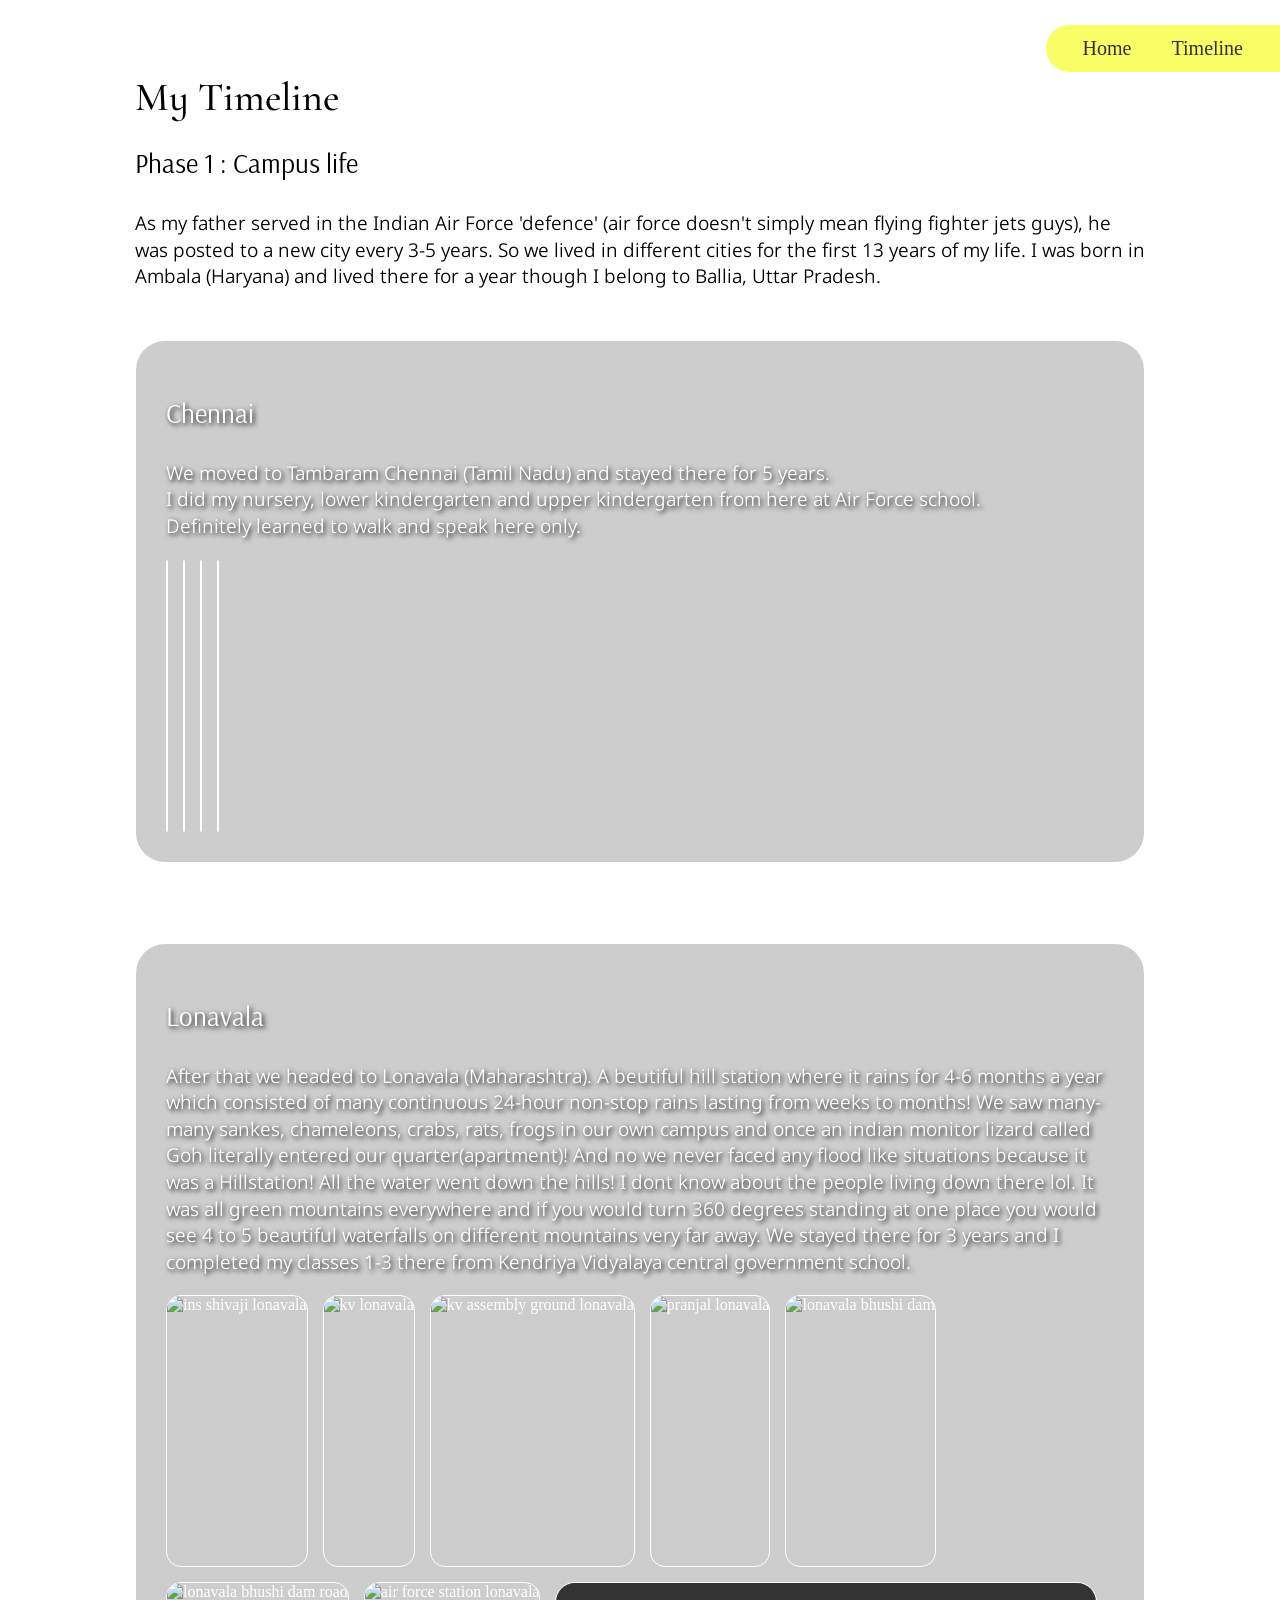
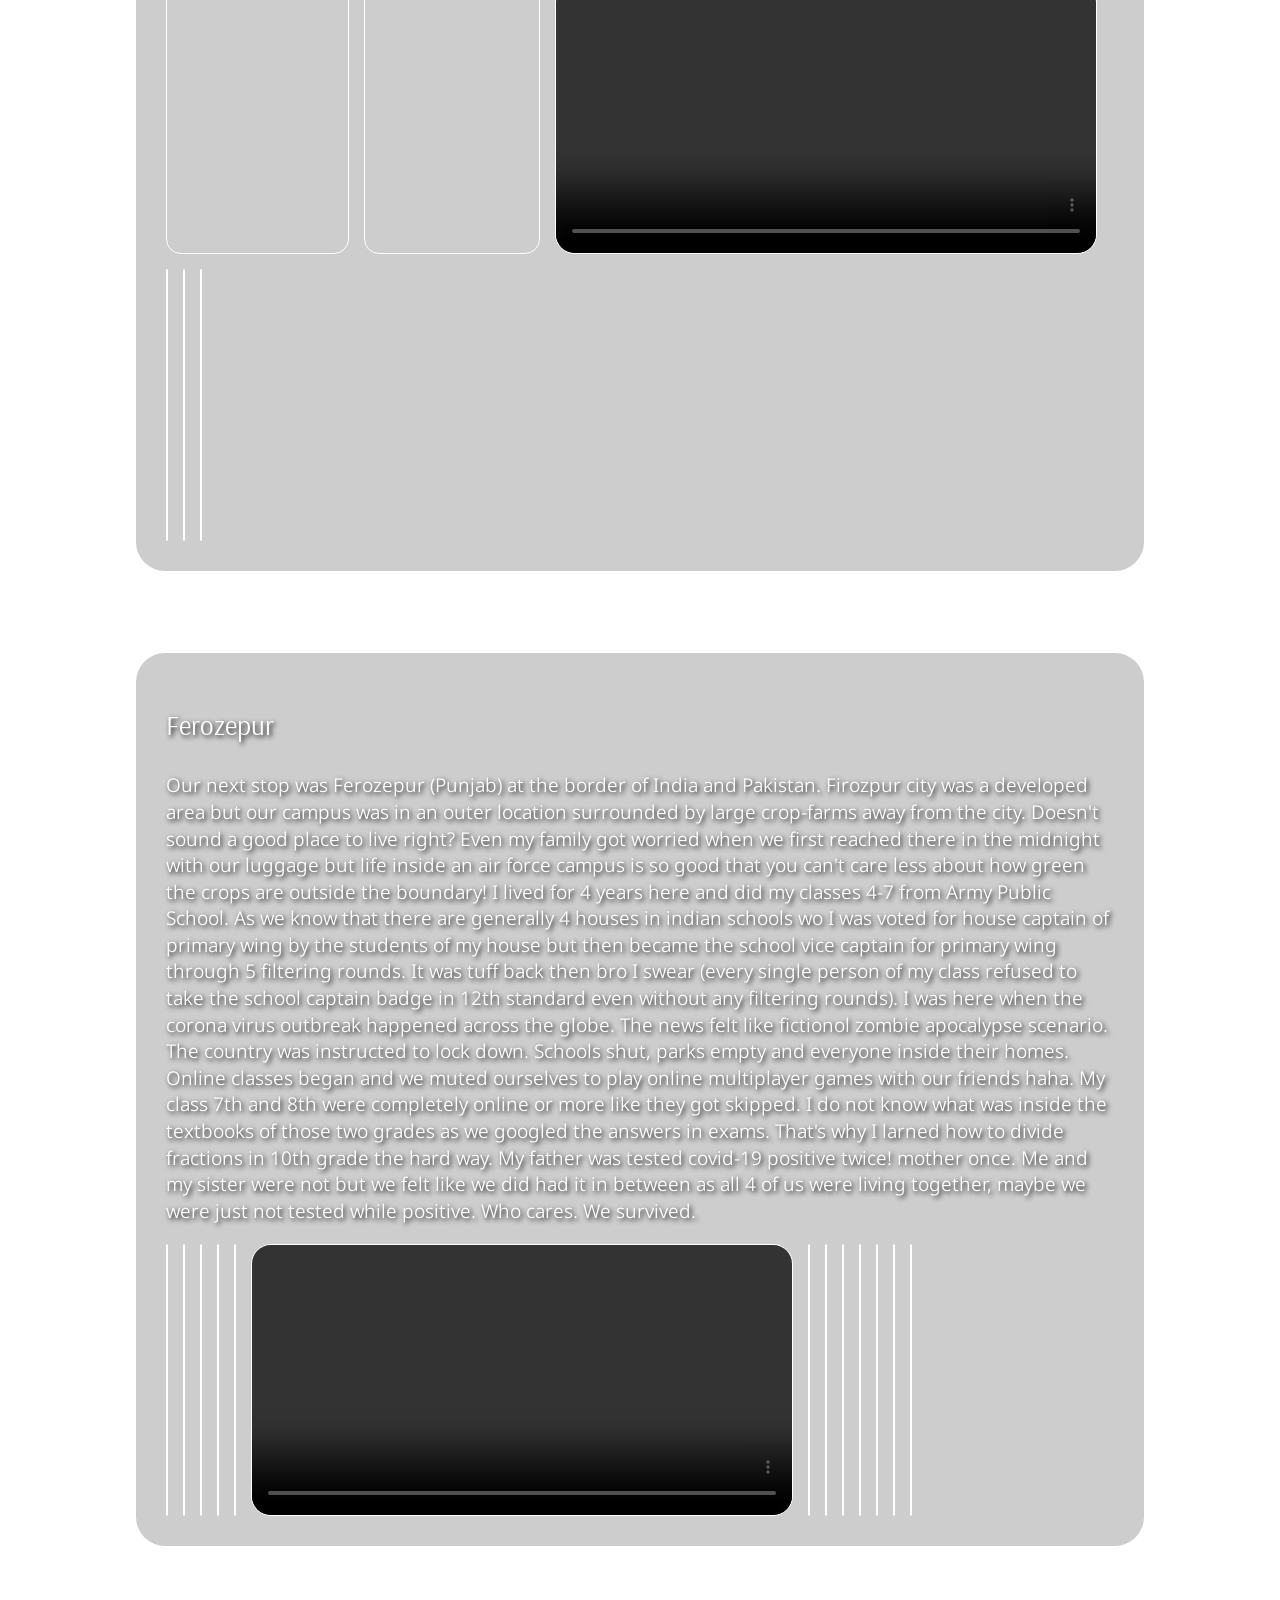
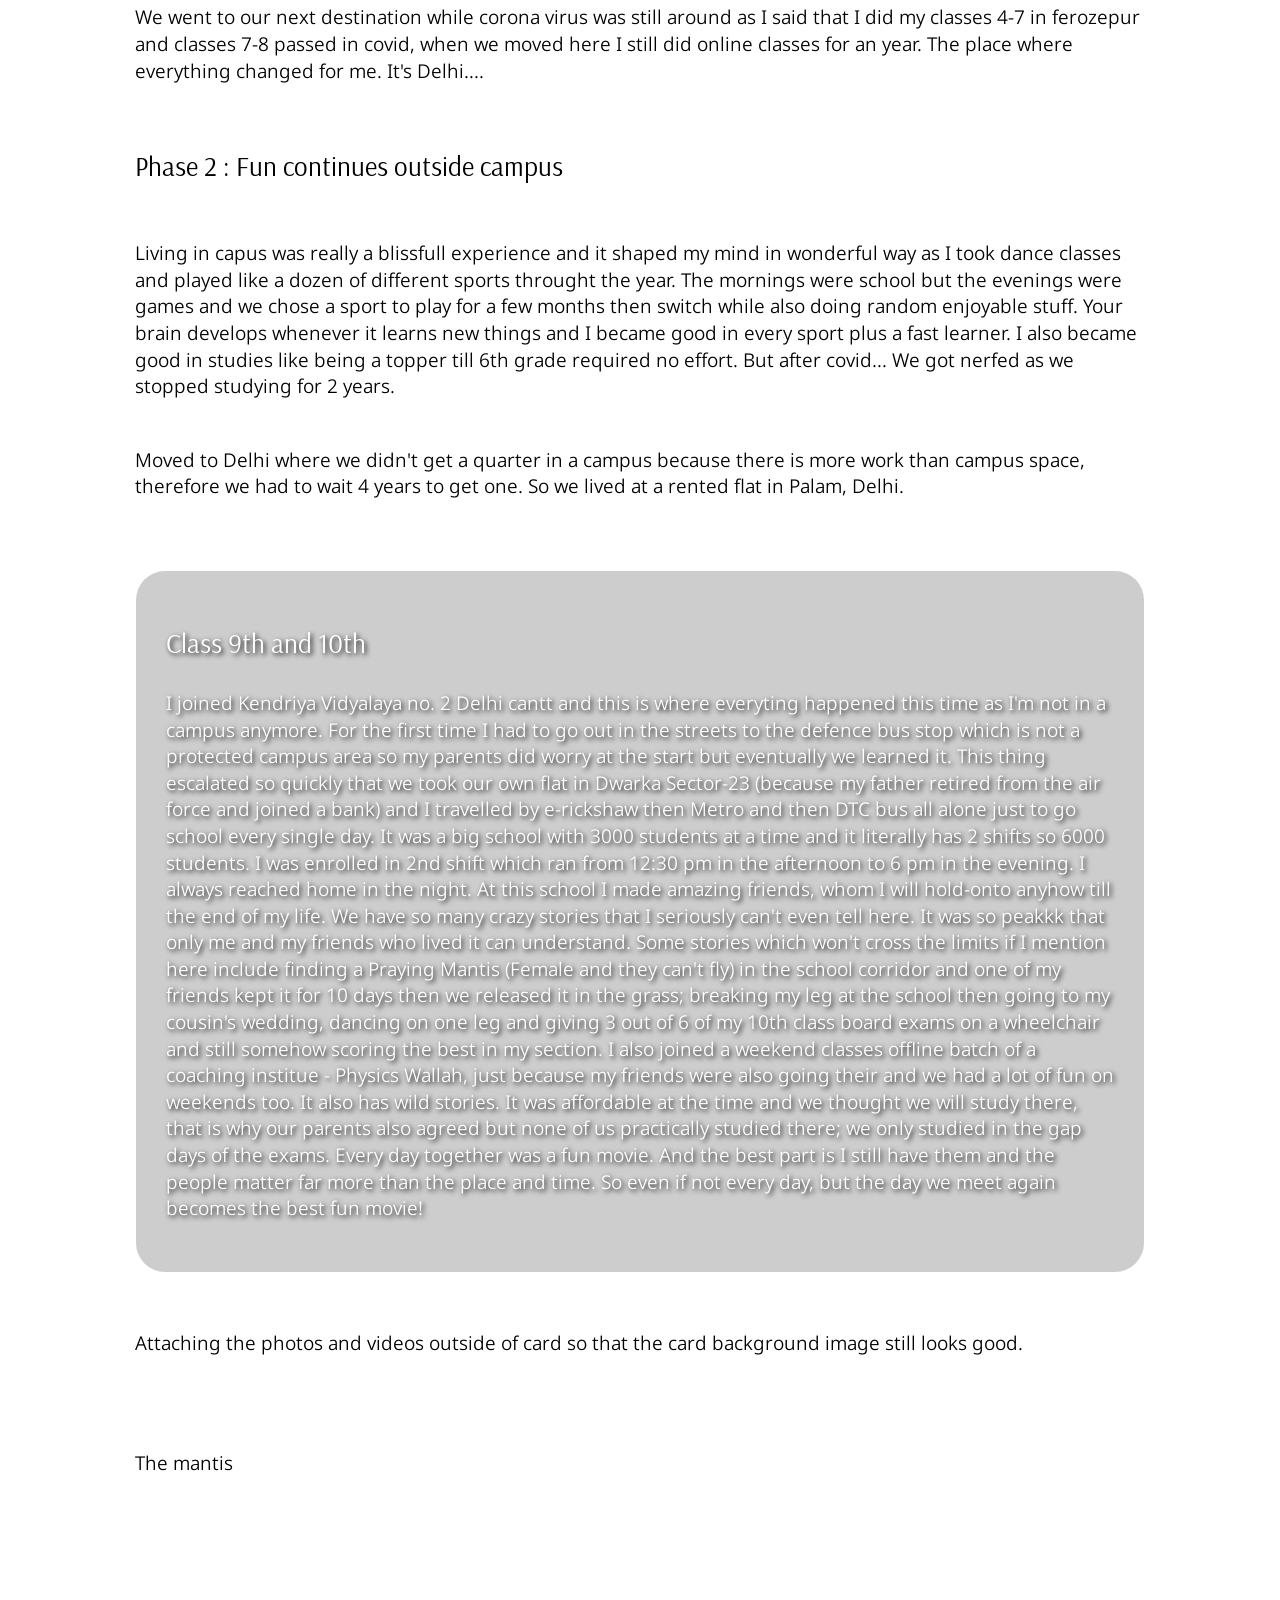
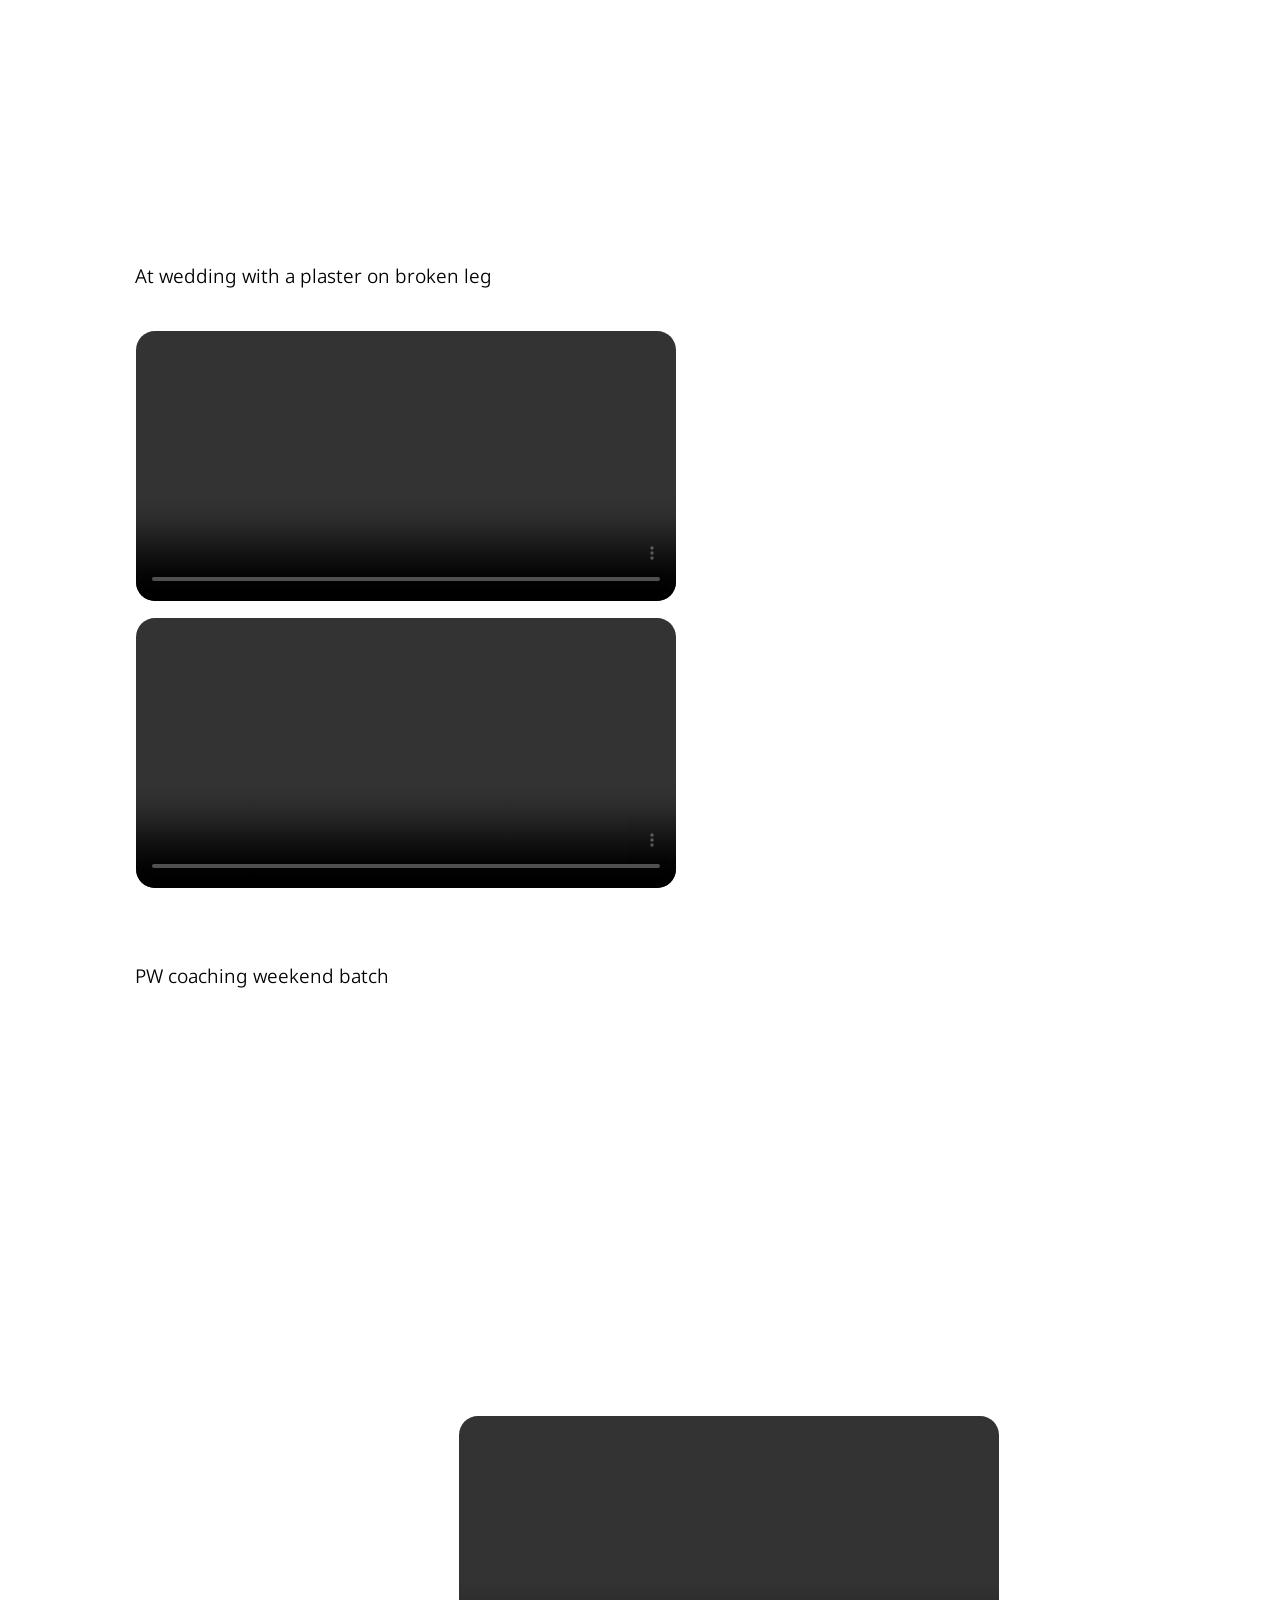
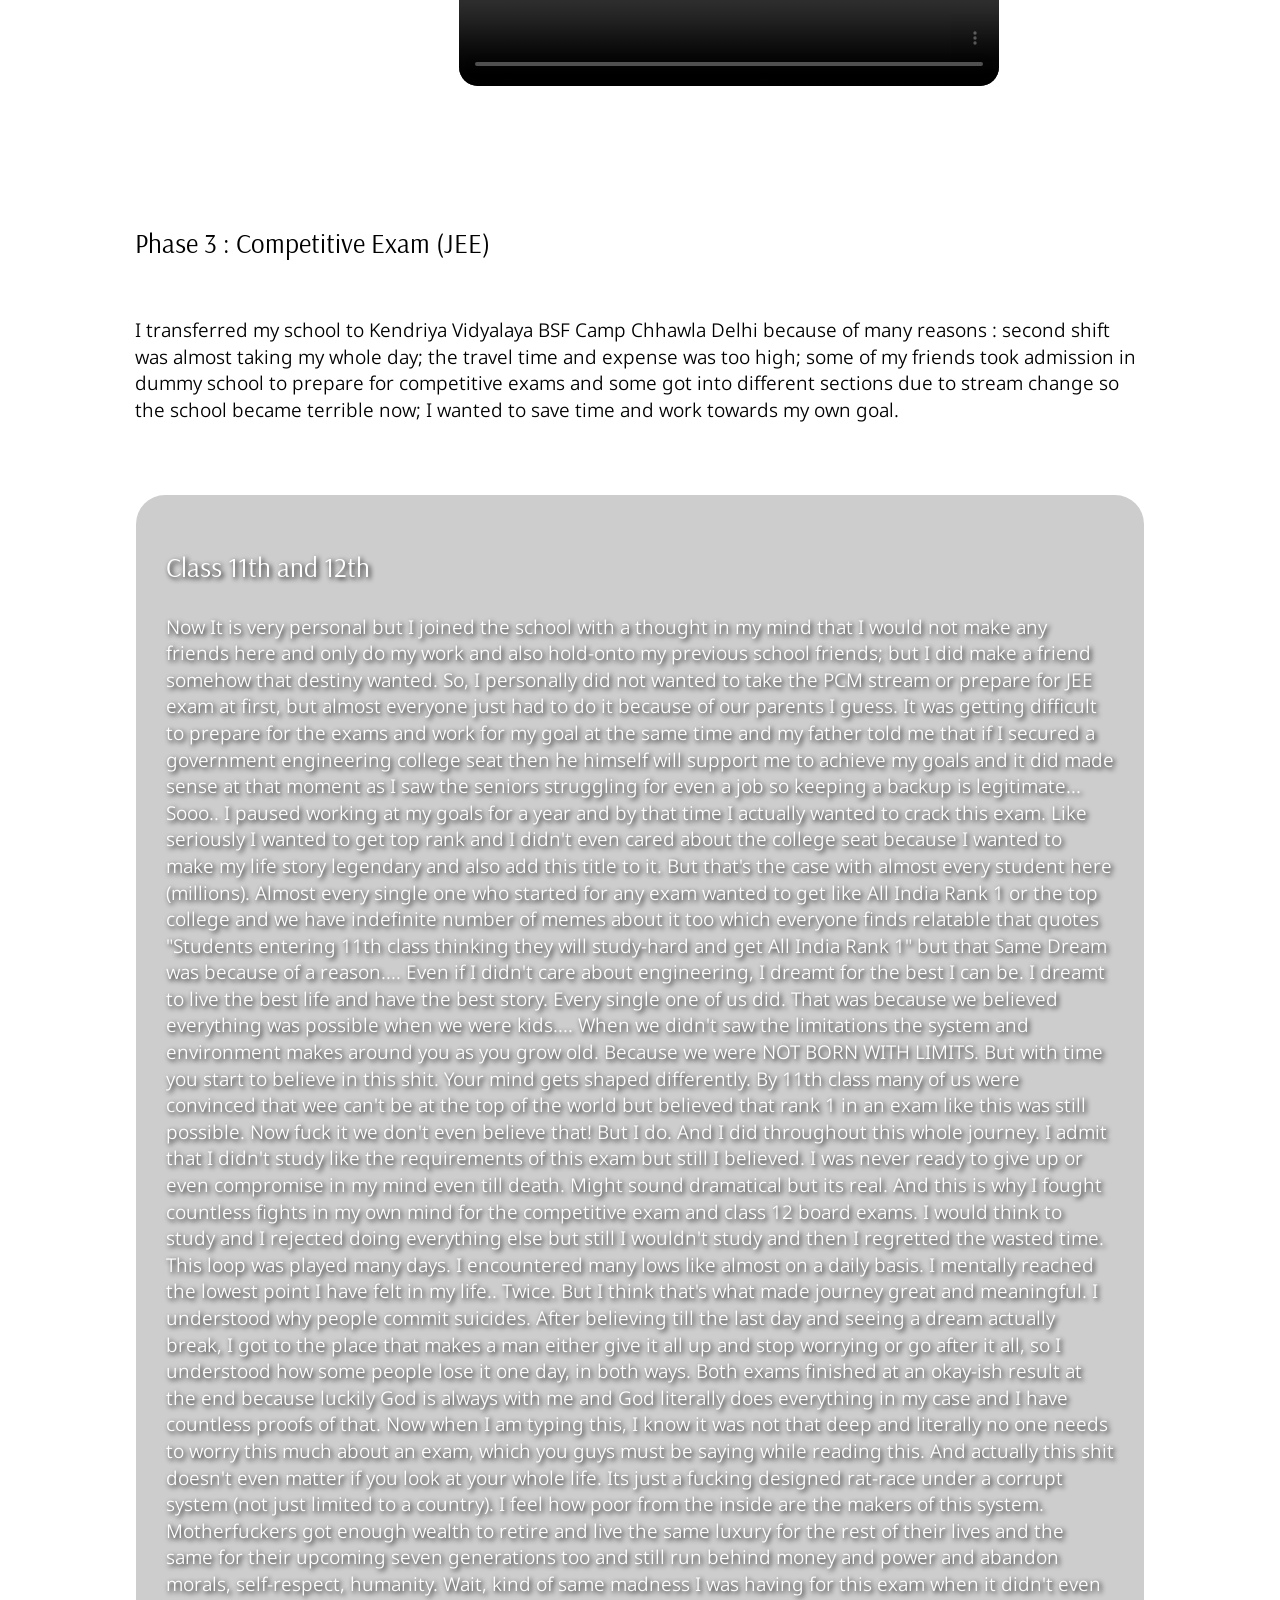
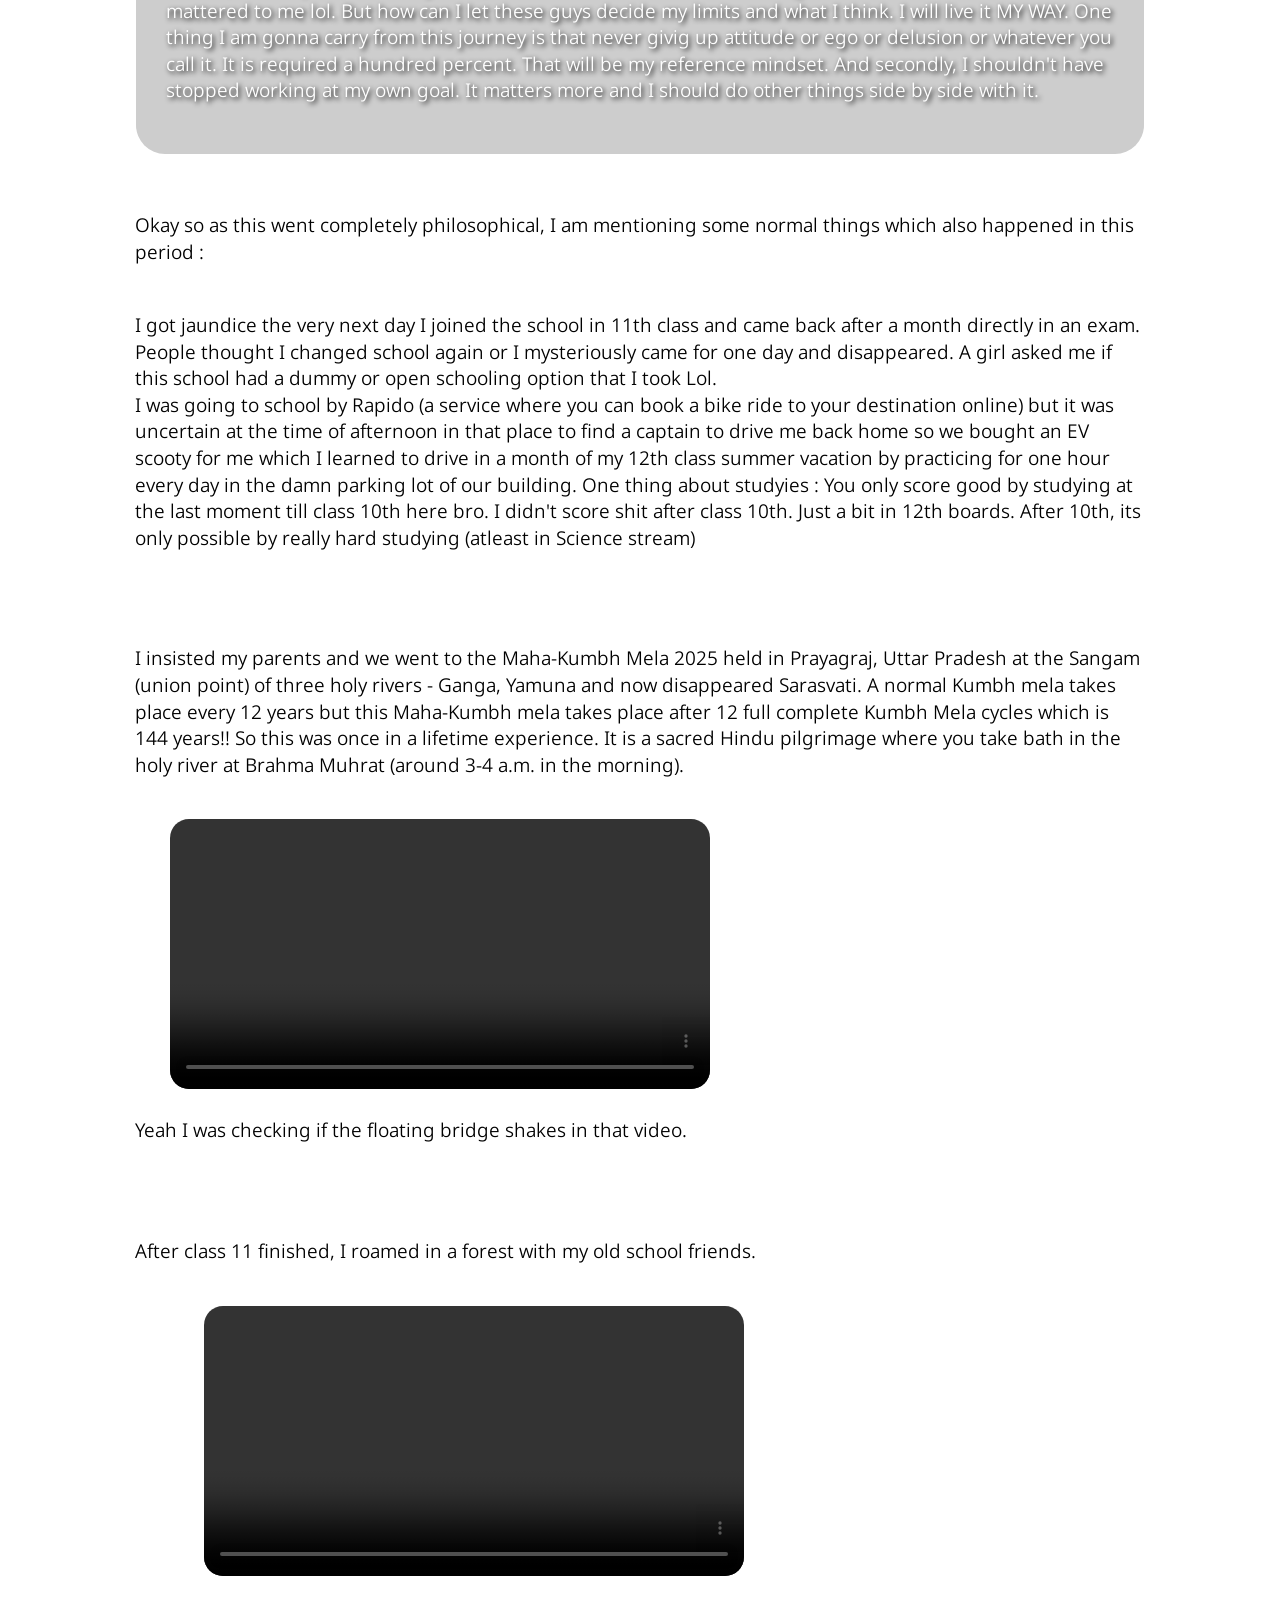
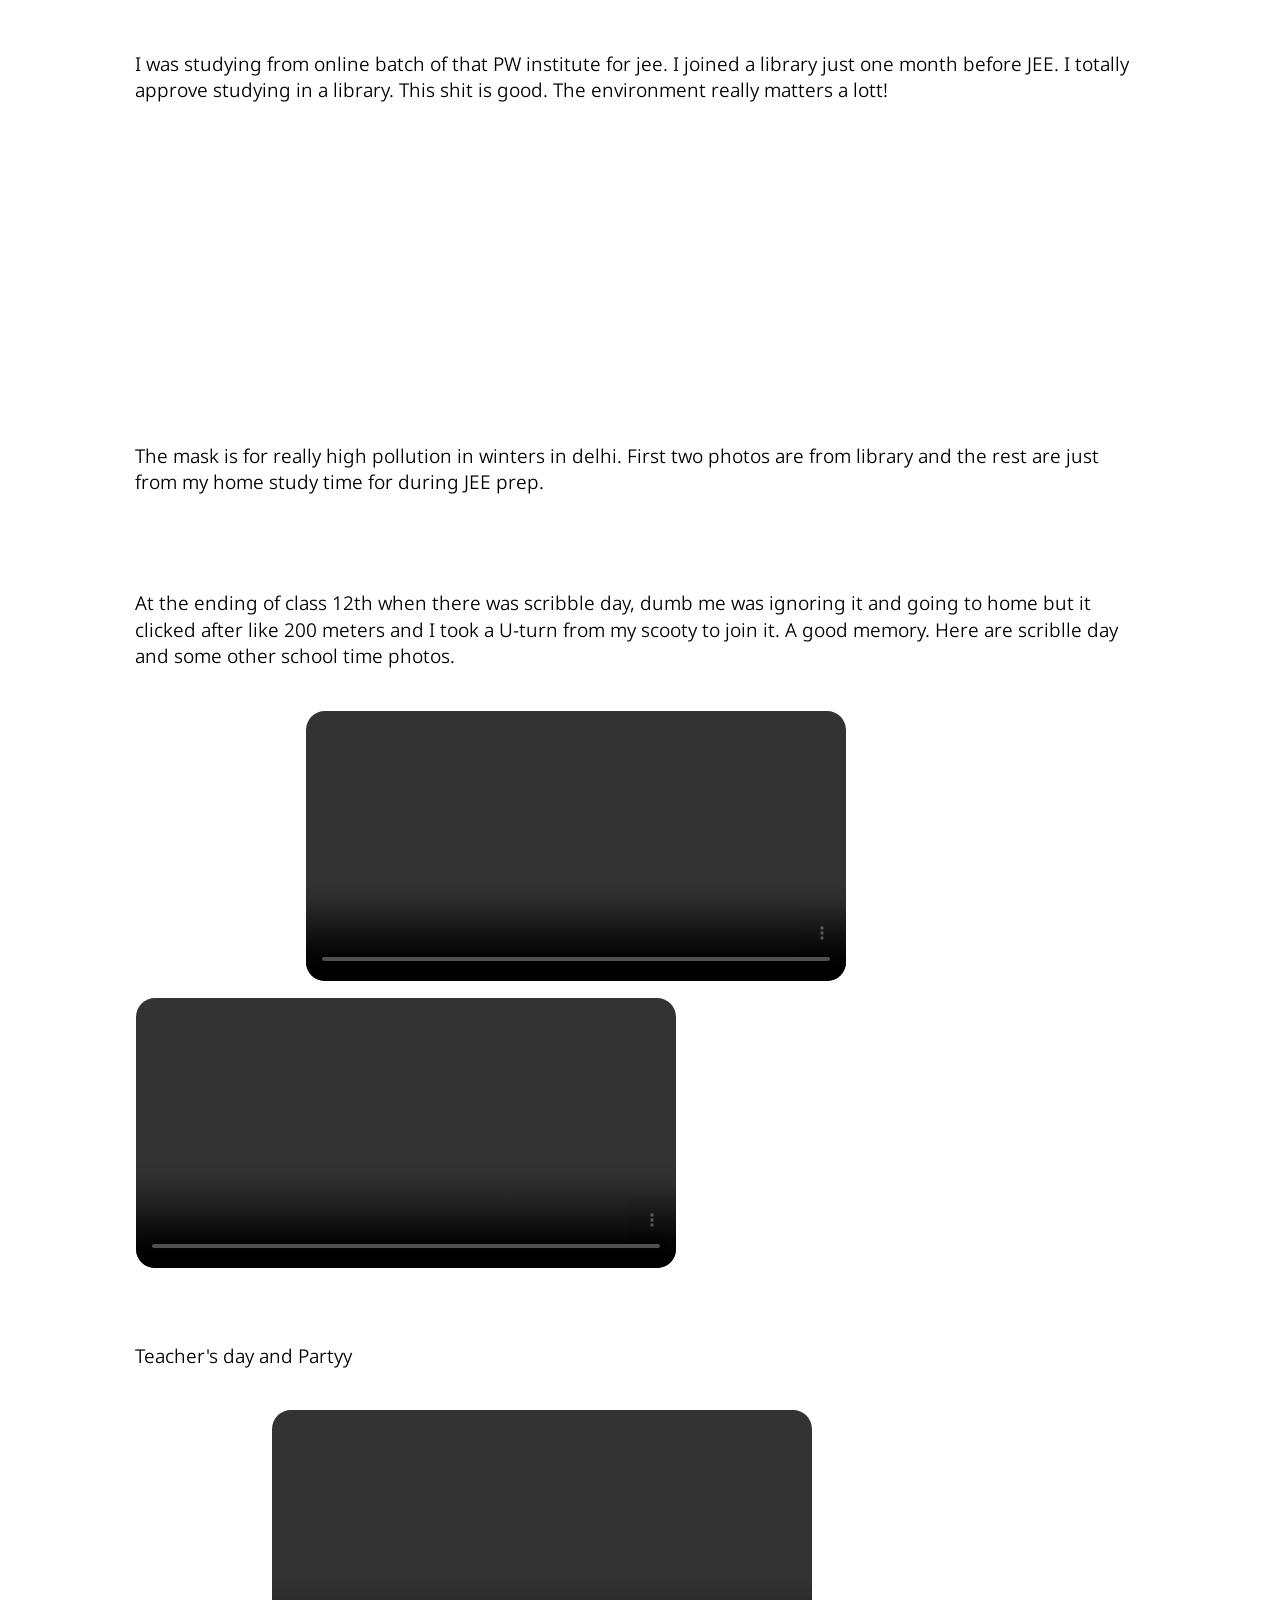
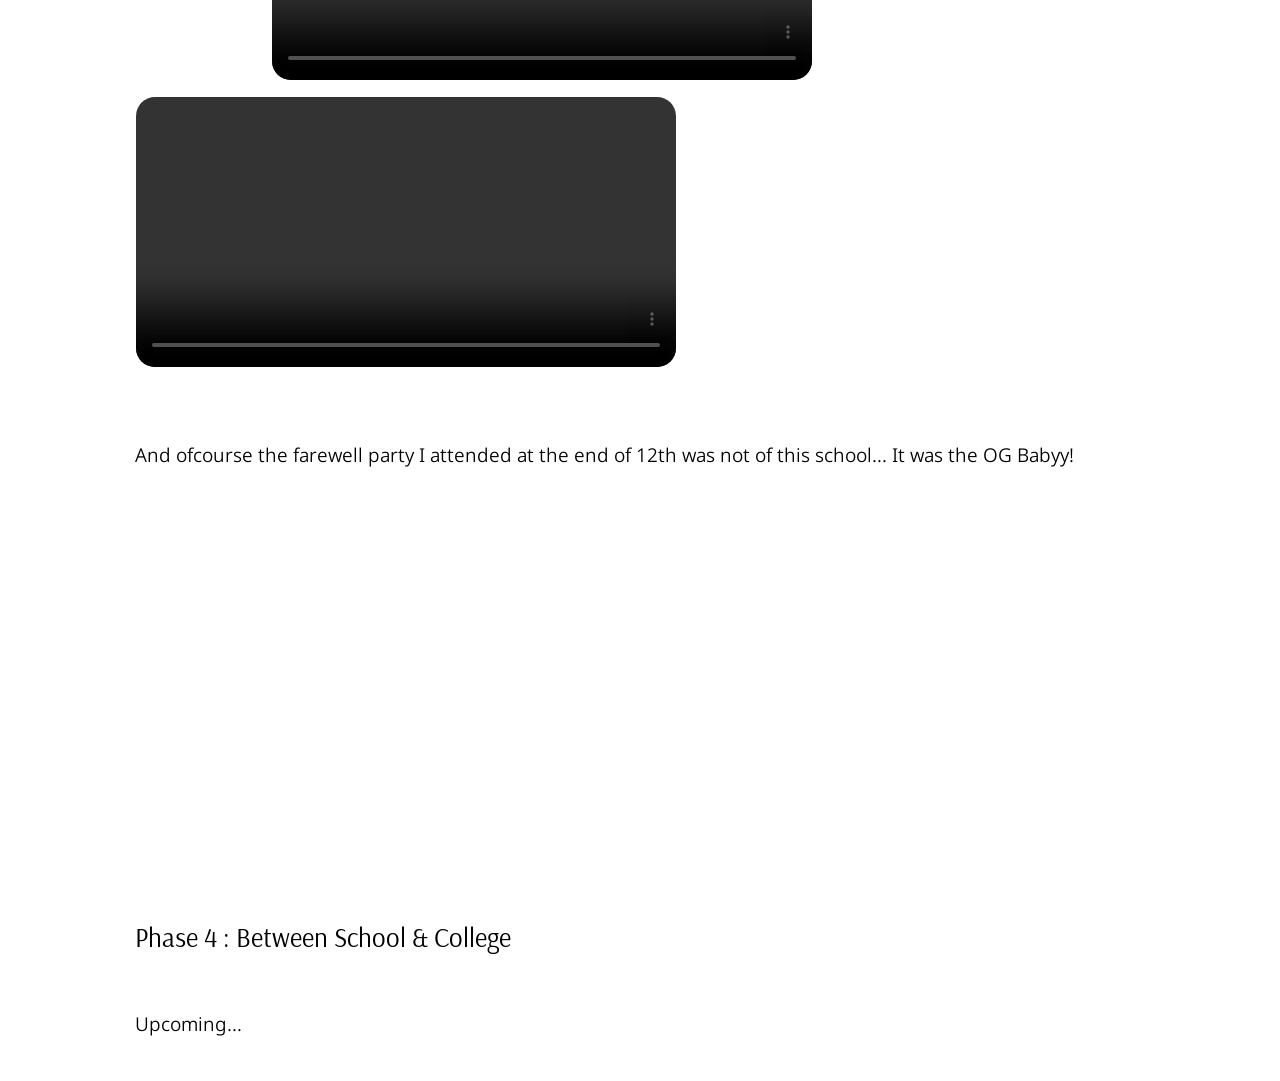
==== commit 505e5a12: "removed blog page and added many more photos and videos" ====
--- a/timeline.html
+++ b/timeline.html
@@ -38,7 +38,6 @@
            <ul>
             <li><a href="index.html">Home</a></li>
             <li><a href="timeline.html">Timeline</a></li>
-            <li><a href="blog.html">Blog</a></li>
            </ul>
         </nav>
 
@@ -160,18 +159,57 @@
 
         <p>Attaching the photos and videos outside of card so that the card background image still looks good.</p>
 
-        <div class="photo-container">
-            <img src="" alt="">
-            <img src="" alt="">
-            <img src="" alt="">
-            <img src="" alt="">
-            <img src="" alt="">
-            <img src="" alt="">
-            <img src="" alt="">
-            <img src="" alt="">
-            <img src="" alt="">
-            <video src=""></video>
-            <video src=""></video>
+        <p></p>
+
+        <p>The mantis</p>
+        <div class="photo-container">
+            <img src="https://cdn.hackclub.com/019f7101-e11e-7f60-a9d3-e0502e11203f/mantis%201.jpg" alt="">
+            <img src="https://cdn.hackclub.com/019f7101-ff86-7aba-a4fe-221fed841bd9/mantis%202.jpg" alt="">
+            <img src="https://cdn.hackclub.com/019f7102-20b2-7bb8-a933-9805a3cfde25/mantis%203.jpg" alt="">
+        </div>
+
+        <p></p>
+
+        <p>At wedding with a plaster on broken leg</p>
+        <div class="photo-container">
+            <video src="https://cdn.hackclub.com/019f7103-f803-7591-a77d-f3023f8c9df1/leg%20vid%201.mp4" controls></video>
+            <video src="https://cdn.hackclub.com/019f7104-1abe-73ef-8216-435506829b83/leg%20vid%202.mp4" controls></video>
+            <img src="https://cdn.hackclub.com/019f7104-3f6f-7e36-9048-5e9db6b2c7c5/leg%201.jpg" alt="">
+            <img src="https://cdn.hackclub.com/019f7104-5acb-772c-b1d5-2567ba20385f/leg%202.jpg" alt="">
+        </div>
+
+        <p></p>
+
+        <p>PW coaching weekend batch</p>
+        <div class="photo-container">
+            <img src="https://cdn.hackclub.com/019f7105-533a-7f8d-a089-4a05e8faefce/pw%201.jpg" alt="">
+            <img src="https://cdn.hackclub.com/019f7105-766f-7a23-b684-dd53663735c3/pw%202.jpg" alt="">
+        </div>
+
+        <p></p>
+        <p></p>
+
+        <div class="photo-container">
+            <img src="https://cdn.hackclub.com/019f70d4-0d33-7d15-bd19-0215857702a5/kv%201.jpg" alt="">
+            <img src="https://cdn.hackclub.com/019f70f9-ac47-768a-8320-ba5a93890779/kv%202.jpg" alt="">
+            <img src="https://cdn.hackclub.com/019f70f9-d99d-7899-b931-b83c7698061b/kv%203.jpg" alt="">
+            <img src="https://cdn.hackclub.com/019f70fa-09d0-7855-8e96-78440999b8e7/kv%204.jpg" alt="">
+            <img src="https://cdn.hackclub.com/019f70fa-3947-7ae2-91d2-bcce07798711/kv%205.jpg" alt="">
+            <img src="https://cdn.hackclub.com/019f70fb-5225-7cc4-93f7-a2191b7fc51c/kv%206.jpg" alt="">
+            <img src="https://cdn.hackclub.com/019f70fb-730f-79b2-916c-11967384a6f8/kv%207.jpg" alt="">
+            <img src="https://cdn.hackclub.com/019f70fb-94a8-7fae-a0e4-6bde1045c5c1/kv%208.jpg" alt="">
+            <img src="https://cdn.hackclub.com/019f70fb-c176-70ea-9e98-0865bcd2a357/kv%209.jpg" alt="">
+            <img src="https://cdn.hackclub.com/019f70fb-e714-76eb-b570-1a489d913462/kv%2010.jpg" alt="">
+            <img src="https://cdn.hackclub.com/019f70fd-3d50-7f5e-86ef-6e70818e36ec/kv%2011.jpg" alt="">
+            <img src="https://cdn.hackclub.com/019f70fd-695f-74c3-82e0-c0867f57731b/kv%2012.jpg" alt="">
+            <img src="https://cdn.hackclub.com/019f70fd-88a4-7049-8b1d-70819ab1a72f/kv%2013.jpg" alt="">
+            <img src="https://cdn.hackclub.com/019f70fd-ab3f-772e-b0b0-55e1fc5ac5ba/kv%2014.jpg" alt="">
+            <img src="https://cdn.hackclub.com/019f70fd-da14-72bf-9ff0-4a7799e33fcc/kv%2015.jpg" alt="">
+            <img src="https://cdn.hackclub.com/019f70ff-6ca2-7a0f-8f1f-d1de401d7e1b/kv%2016.jpg" alt="">
+            <img src="https://cdn.hackclub.com/019f70ff-e59c-756f-8cce-e8947cc846db/kv%2017.jpg" alt="">
+            <img src="https://cdn.hackclub.com/019f7100-2709-7c1d-a1bb-09ec63930059/kv%2018.jpg" alt="">
+            <img src="https://cdn.hackclub.com/019f7100-435c-7ef1-aba4-debbf4cbf4d6/kv%2019.jpg" alt="">
+            <video src="https://cdn.hackclub.com/019f7100-7d7f-7fa9-bc49-6c81dc4db7c8/kv%20vid%201.mp4" controls></video>
         </div>
 
         <p></p>
@@ -203,58 +241,85 @@
             I was going to school by Rapido (a service where you can book a bike ride to your destination online) but it was uncertain at the time of afternoon in that place to find a captain to drive me back home so we bought an EV scooty for me which I learned to drive in a month of my 12th class summer vacation by practicing for one hour every day in the damn parking lot of our building.
             One thing about studyies : You only score good by studying at the last moment till class 10th here bro. I didn't score shit after class 10th. Just a bit in 12th boards. After 10th, its only possible by really hard studying (atleast in Science stream)
         </p>
+        <p></p>
 
         <p>I insisted my parents and we went to the Maha-Kumbh Mela 2025 held in Prayagraj, Uttar Pradesh at the Sangam (union point) of three holy rivers - Ganga, Yamuna and now disappeared Sarasvati. A normal Kumbh mela takes place every 12 years but this Maha-Kumbh mela takes place after 12 full complete Kumbh Mela cycles which is 144 years!! So this was once in a lifetime experience. It is a sacred Hindu pilgrimage where you take bath in the holy river at Brahma Muhrat (around 3-4 a.m. in the morning).</p>
         <div class="photo-container">
-            <img src="" alt="">
-            <video src=""></video>
+            <img src="https://cdn.hackclub.com/019f7108-e538-7608-a1be-be0ba5993d4e/kumbh%201.jpg" alt="">
+            <img src="https://cdn.hackclub.com/019f7109-015e-7fb1-88de-4837866044da/kumbh%202.jpg" alt="">
+            <video src="https://cdn.hackclub.com/019f7109-2388-7e62-a726-6a8fc84d5a2c/kumbh%20vid.mp4" controls></video>
         </div>
         <p>Yeah I was checking if the floating bridge shakes in that video.</p>
 
+        <p></p>
+
+        <p>After class 11 finished, I roamed in a forest with my old school friends.</p>
+        <div class="photo-container">
+            <img src="https://cdn.hackclub.com/019f710a-51be-71b4-ac3e-16f936025dc2/jungle%201.jpg" alt="">
+            <img src="https://cdn.hackclub.com/019f710a-7745-7e3c-9e90-009a7beaf014/jungle%202.jpg" alt="">
+            <img src="https://cdn.hackclub.com/019f710a-957f-7efe-9d7d-b487e30ab552/jungle%203.jpg" alt="">
+            <img src="https://cdn.hackclub.com/019f710a-acec-779d-8873-4ce0ead23c4d/jungle%204.jpg" alt="">
+            <video src="https://cdn.hackclub.com/019f710a-d043-70d9-a9ba-ec328b410a03/jungle%20vid.mp4" controls></video>
+        </div>
+
+        <p></p>
+
         <p>I was studying from online batch of that PW institute for jee. I joined a library just one month before JEE. I totally approve studying in a library. This shit is good. The environment really matters a lott!</p>
         <div class="photo-container">
-            <img src="" alt="">
-            <img src="" alt="">
-            <img src="" alt="">
-            <img src="" alt="">
-            <img src="" alt="">
+            <img src="https://cdn.hackclub.com/019f710c-cbc0-76dd-96d0-1a41e6da5d24/library%201.jpg" alt="">
+            <img src="https://cdn.hackclub.com/019f710c-e3fa-774f-b153-80aa405ec051/library%202.jpg" alt="">
+            <img src="https://cdn.hackclub.com/019f710d-155b-7476-b0e4-ba1d9be71334/jee%201.jpg" alt="">
+            <img src="https://cdn.hackclub.com/019f710d-2b57-716a-b5e3-af1c299e53d7/jee%202.jpg" alt="">
+            <img src="https://cdn.hackclub.com/019f710d-4706-7463-bb15-ff295abf288e/jee%203.jpg" alt="">
         </div>
         <p>The mask is for really high pollution in winters in delhi. First two photos are from library and the rest are just from my home study time for during JEE prep.</p>
 
+        <p></p>
+
         <p>At the ending of class 12th when there was scribble day, dumb me was ignoring it and going to home but it clicked after like 200 meters and I took a U-turn from my scooty to join it. A good memory. Here are scriblle day and some other school time photos.</p>
-        <div class="image-container">
-            <img src="" alt="">
-            <img src="" alt="">
-            <img src="" alt="">
-            <img src="" alt="">
-            <img src="" alt="">
-            <img src="" alt="">
-            <img src="" alt="">
-        </div>
+        <div class="photo-container">
+            <img src="https://cdn.hackclub.com/019f710e-1aef-7f7c-b840-5916e5ee847c/scribble.jpg" alt="">
+            <img src="https://cdn.hackclub.com/019f710f-4686-7741-aa95-8c822e017c84/bsf%200.1.jpg" alt="">
+            <img src="https://cdn.hackclub.com/019f710f-6007-7b00-895a-fa62b4944312/bsf%200.2.jpg" alt="">
+            <img src="https://cdn.hackclub.com/019f710f-7994-7077-9f24-6a21f8370423/bsf%201.jpg" alt="">
+            <img src="https://cdn.hackclub.com/019f710f-e304-7b1c-af6a-c27f7e99cf30/bsf%202.jpg" alt="">
+            <img src="https://cdn.hackclub.com/019f7110-209a-7d03-8962-16e8876b6ecd/bsf%203.jpg" alt="">
+            <img src="https://cdn.hackclub.com/019f7110-e632-74f1-b58c-fb00a1345ca2/bsf%204.jpg" alt="">
+            <img src="https://cdn.hackclub.com/019f7111-0436-765c-a822-e75e887ad791/bsf%205.jpg" alt="">
+            <img src="https://cdn.hackclub.com/019f7111-2272-733b-9c41-704ee091bb95/bsf%206.jpg" alt="">
+            <img src="https://cdn.hackclub.com/019f7111-3987-732b-9183-88a69d6da65c/bsf%207.jpg" alt="">
+            <video src="https://cdn.hackclub.com/019f711e-31fd-704d-9151-27d1a6b201e3/bsf%20vid%201.mp4" controls></video>
+            <video src="https://cdn.hackclub.com/019f7112-0758-717a-ba07-ea426e75fdd0/bsf%20vid.mp4" controls></video>
+        </div>
+
+        <p></p>
 
         <p>Teacher's day and Partyy</p>
-        <div class="image-container">
-            <img src="" alt="">
-            <img src="" alt="">
-            <img src="" alt="">
-            <img src="" alt="">
-            <img src="" alt="">
-            <img src="" alt="">
-            <video src=""></video>
-        </div>
-
-        <p>At the end of class 11th I roamed in a forest with my old friend group And ofcourse the farewell party I went to at the ennding of 12th was not of this school... It was the OG Babyy!</p>
-        <div class="photo-container">
-            <img src="" alt="">
-            <img src="" alt="">
-            <img src="" alt="">
-            <img src="" alt="">
-            <img src="" alt="">
-            <img src="" alt="">
-            <img src="" alt="">
-            <img src="" alt="">
-            <video src=""></video>
-            <video src=""></video>
+        <div class="photo-container">
+            <img src="https://cdn.hackclub.com/019f7113-5698-7b7b-b067-c68fedff8484/td%201.jpg" alt="">
+            <img src="https://cdn.hackclub.com/019f7113-92c1-7c87-8585-fe14badf20c8/td2.jpg" alt="">
+            <img src="https://cdn.hackclub.com/019f7113-bcc6-76d3-bd81-574ec325571e/td3.jpg" alt="">
+            <img src="https://cdn.hackclub.com/019f7113-6bcc-74c2-bb45-dcf671e17b1b/td%204.jpg" alt="">
+            <img src="https://cdn.hackclub.com/019f7113-d985-76ba-91b8-104e5fa32d15/td%205.jpg" alt="">
+            <img src="https://cdn.hackclub.com/019f7114-8b83-74c1-a72c-dd8d0921025f/td%206.jpg" alt="">
+            <img src="https://cdn.hackclub.com/019f7114-9deb-78be-9ab8-f26a31297ccb/td%207.jpg" alt="">
+            <img src="https://cdn.hackclub.com/019f7115-8815-7fe0-a630-d66f71a1308c/td%208.jpg" alt="">
+            <video src="https://cdn.hackclub.com/019f7116-7314-7abe-a16a-e200b7a12563/td%20vid%201.mp4" controls></video>
+            <video src="https://cdn.hackclub.com/019f7116-9791-77e9-bd2e-8adc975a4ca5/td%20vid%202.mp4" controls></video>
+        </div>
+
+        <p></p>
+
+        <p>And ofcourse the farewell party I attended at the end of 12th was not of this school... It was the OG Babyy!</p>
+        <div class="photo-container">
+            <img src="https://cdn.hackclub.com/019f7118-1f9e-772d-a4e0-47f2cf4282a7/fw%201.jpg" alt="">
+            <img src="https://cdn.hackclub.com/019f7118-354e-77fd-aa7d-ff8fd9725385/fw%202.jpg" alt="">
+            <img src="https://cdn.hackclub.com/019f7118-4bb2-78cc-87fc-59a11c788aab/fw%203.jpg" alt="">
+            <img src="https://cdn.hackclub.com/019f7118-6216-7e4d-a02b-7cab64162d22/fw%204.jpg" alt="">
+            <img src="https://cdn.hackclub.com/019f7118-7ca5-7903-91e8-d2ba6d7b7854/fw%205.jpg" alt="">
+            <img src="https://cdn.hackclub.com/019f7118-90e7-72f8-ac05-6d45455353c5/fw%206.jpg" alt="">
+            <img src="https://cdn.hackclub.com/019f7118-a83a-7566-af7a-08313ce6d94b/fw%207.jpg" alt="">
+            <img src="https://cdn.hackclub.com/019f7118-bfd4-749d-8922-9d5a3b551b81/fw%208.jpg" alt="">
         </div>
 
         <p></p>
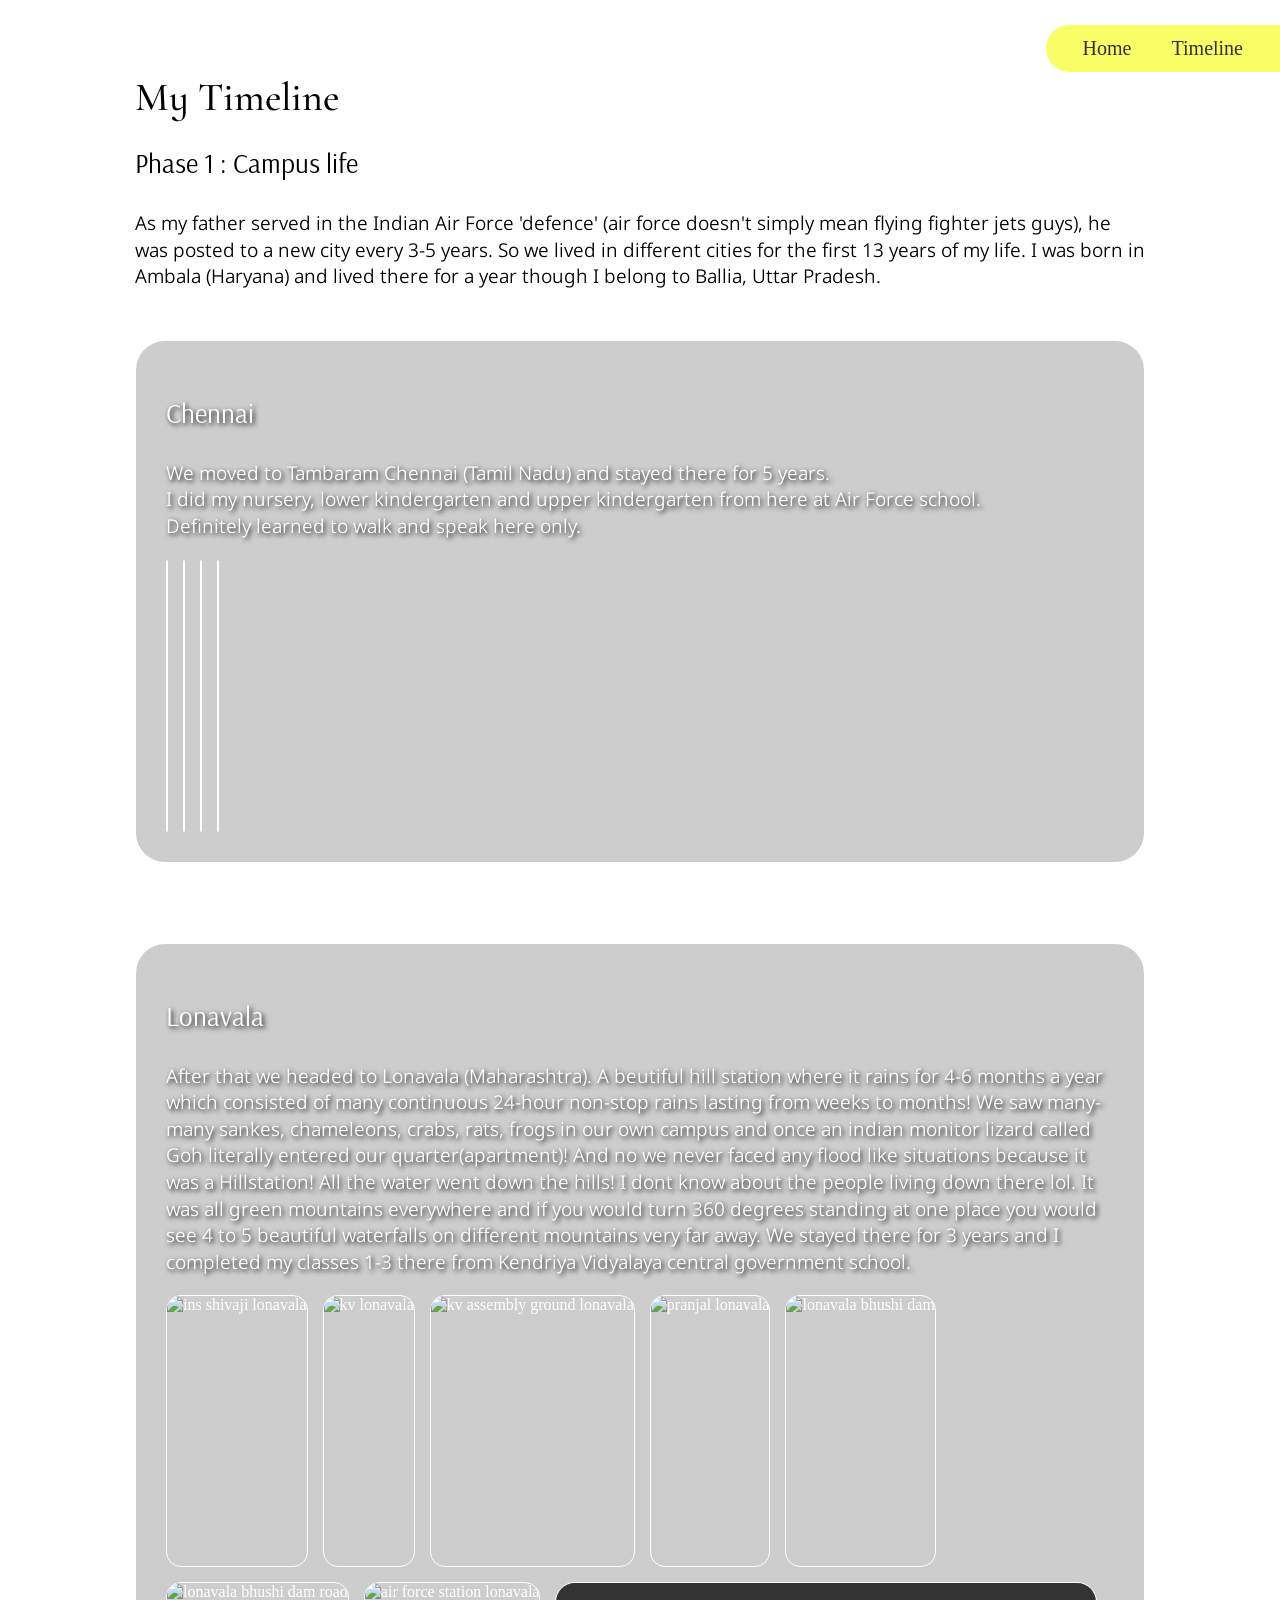
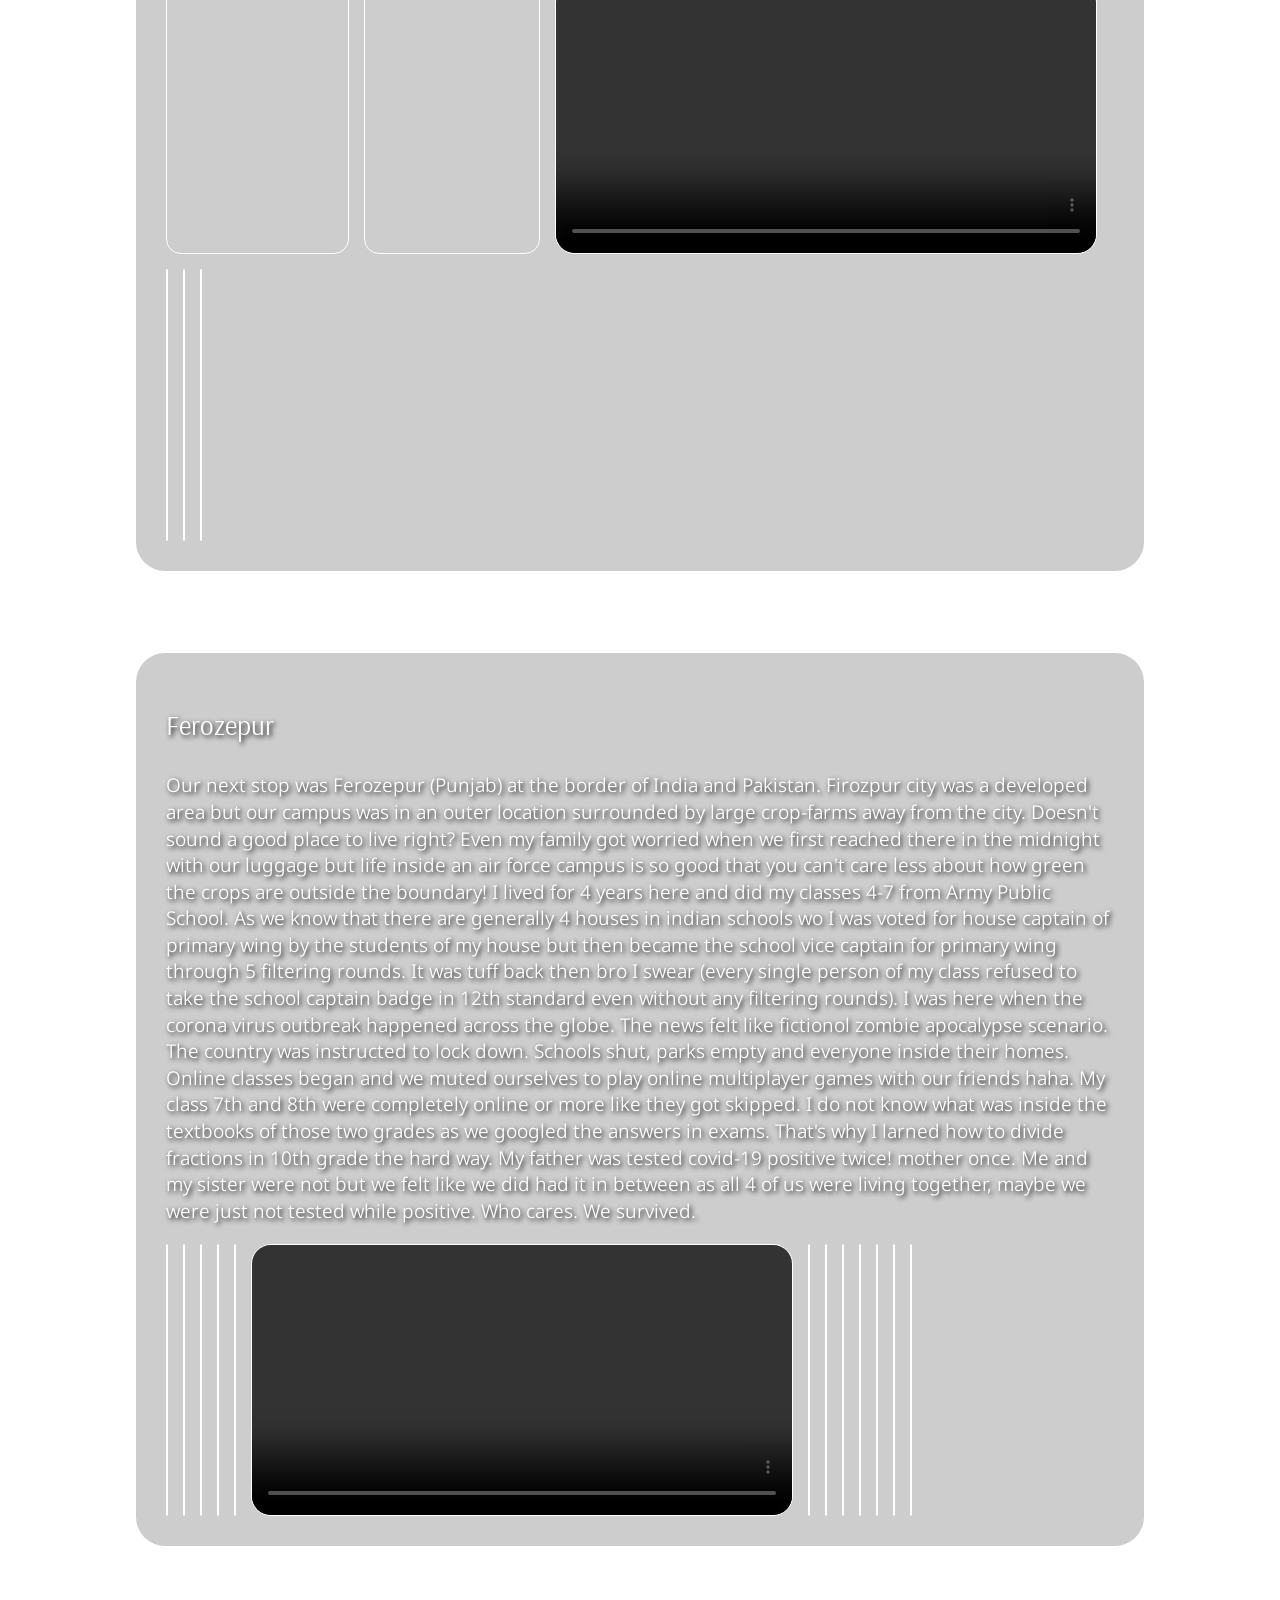
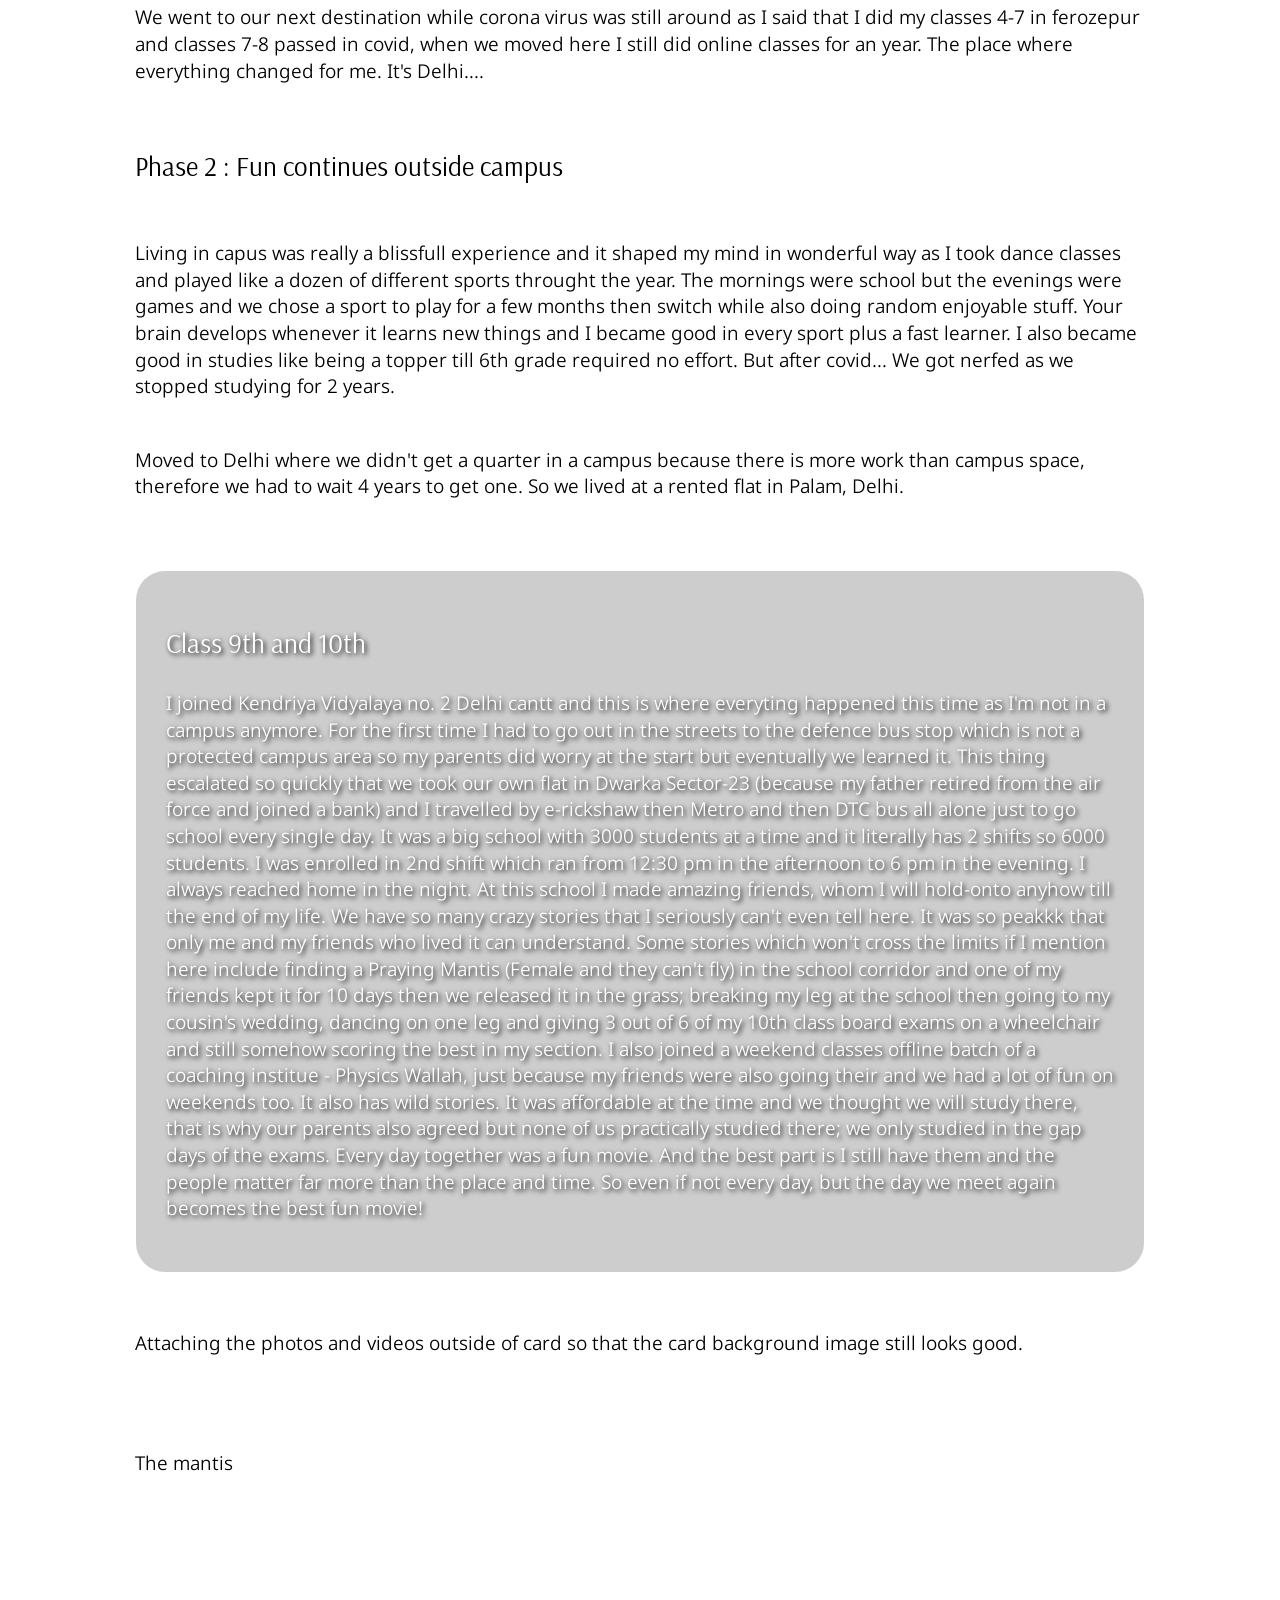
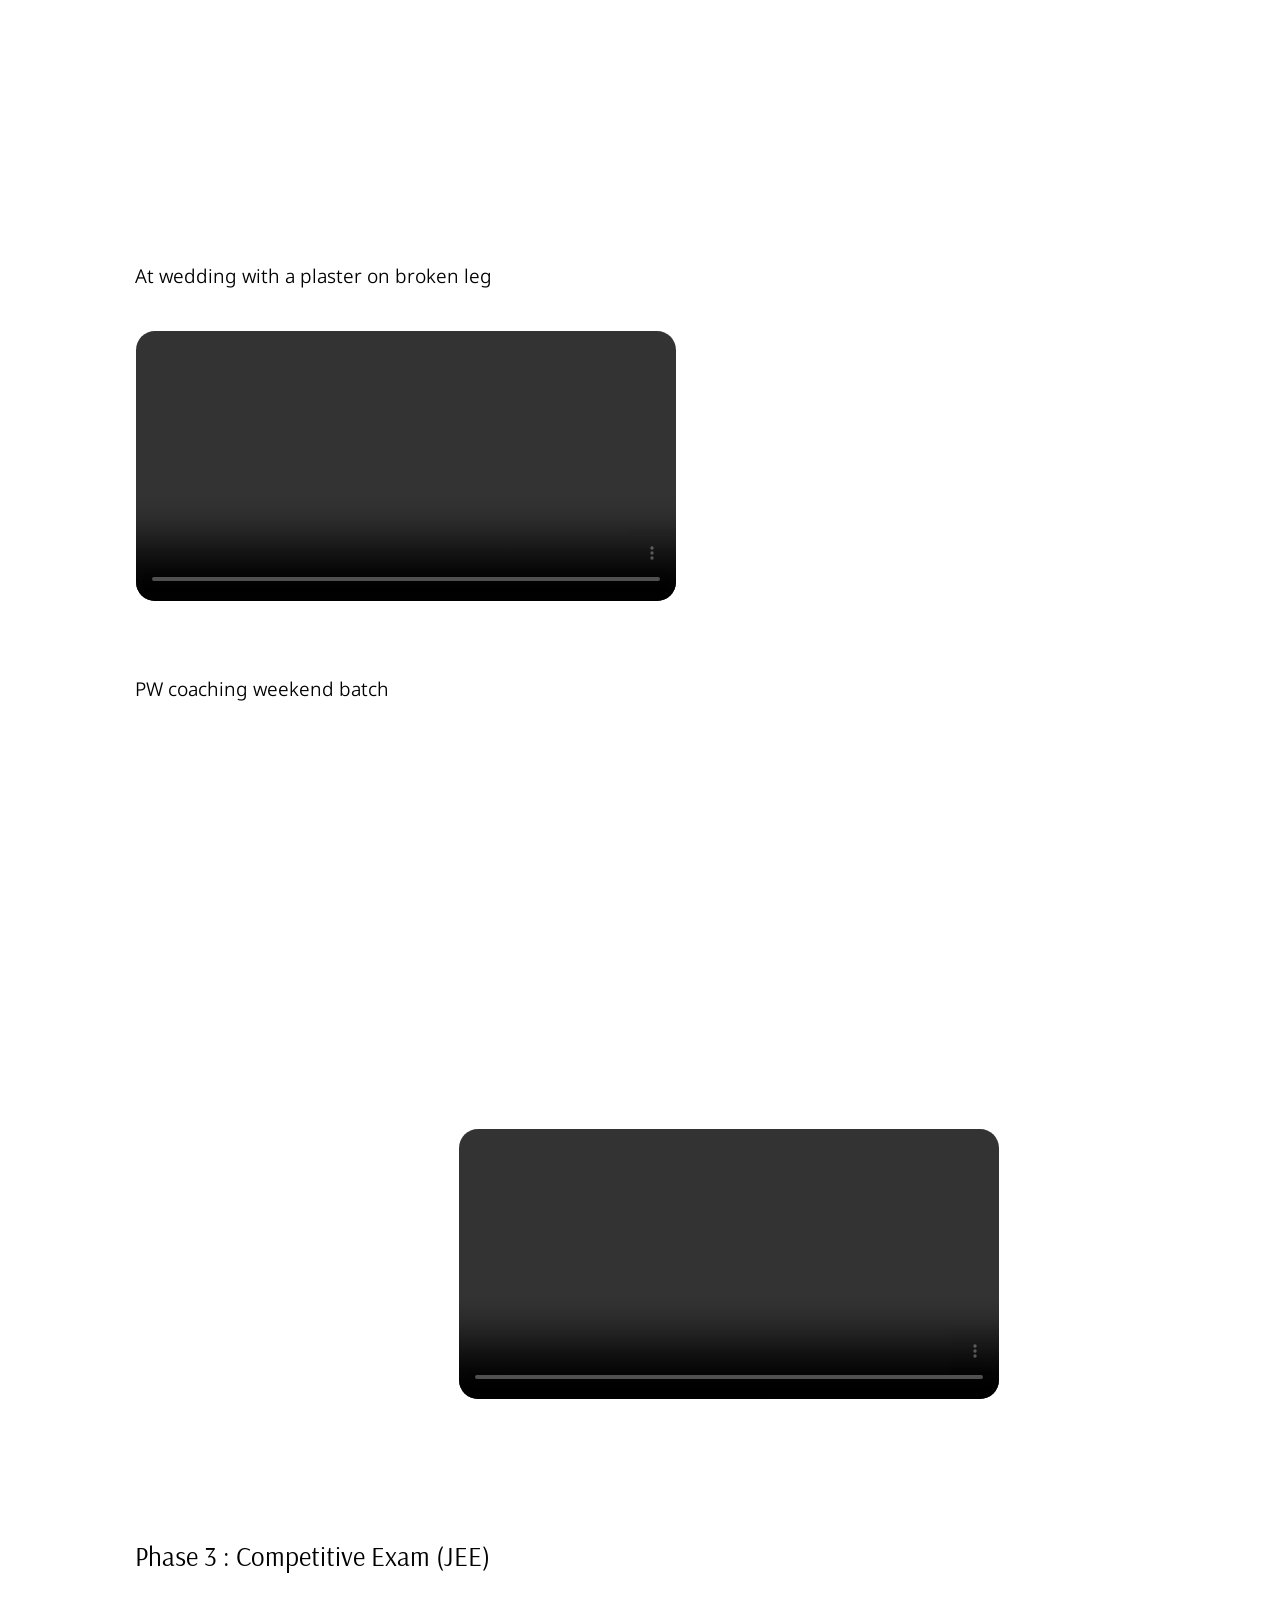
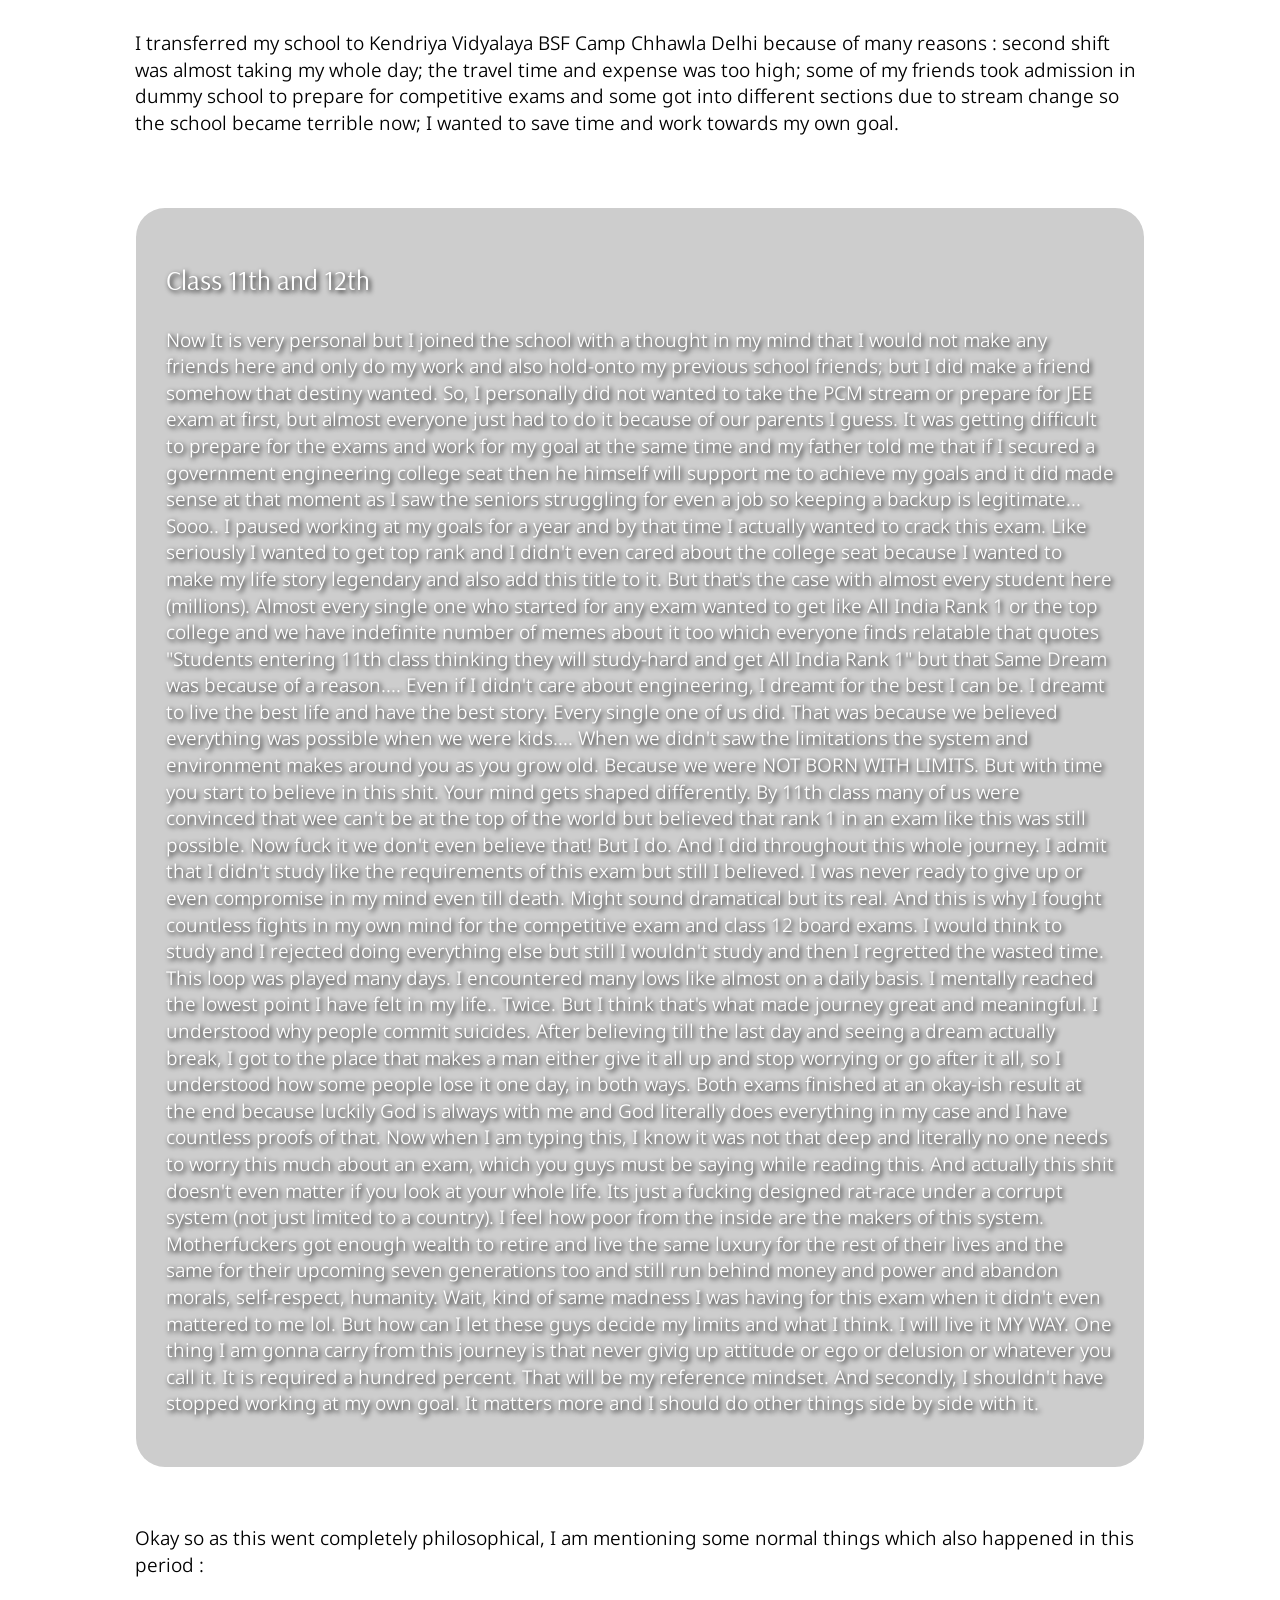
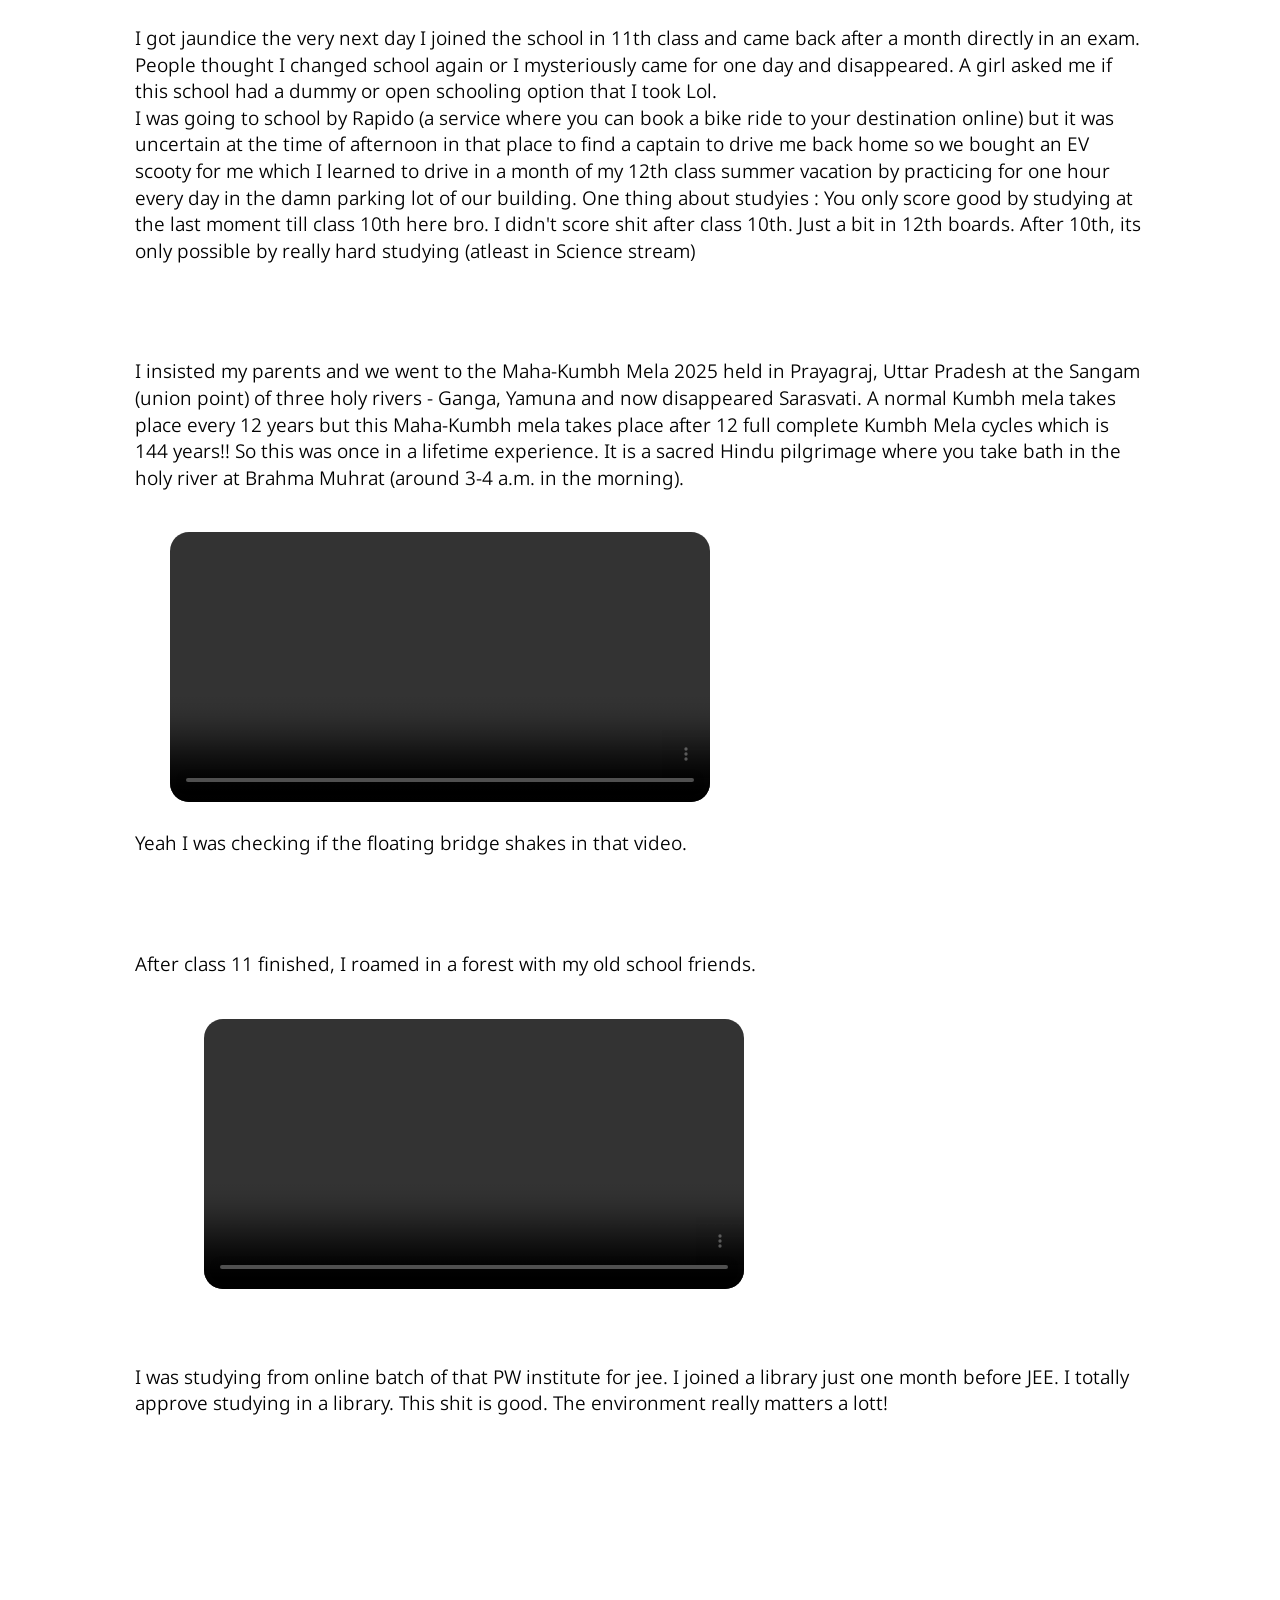
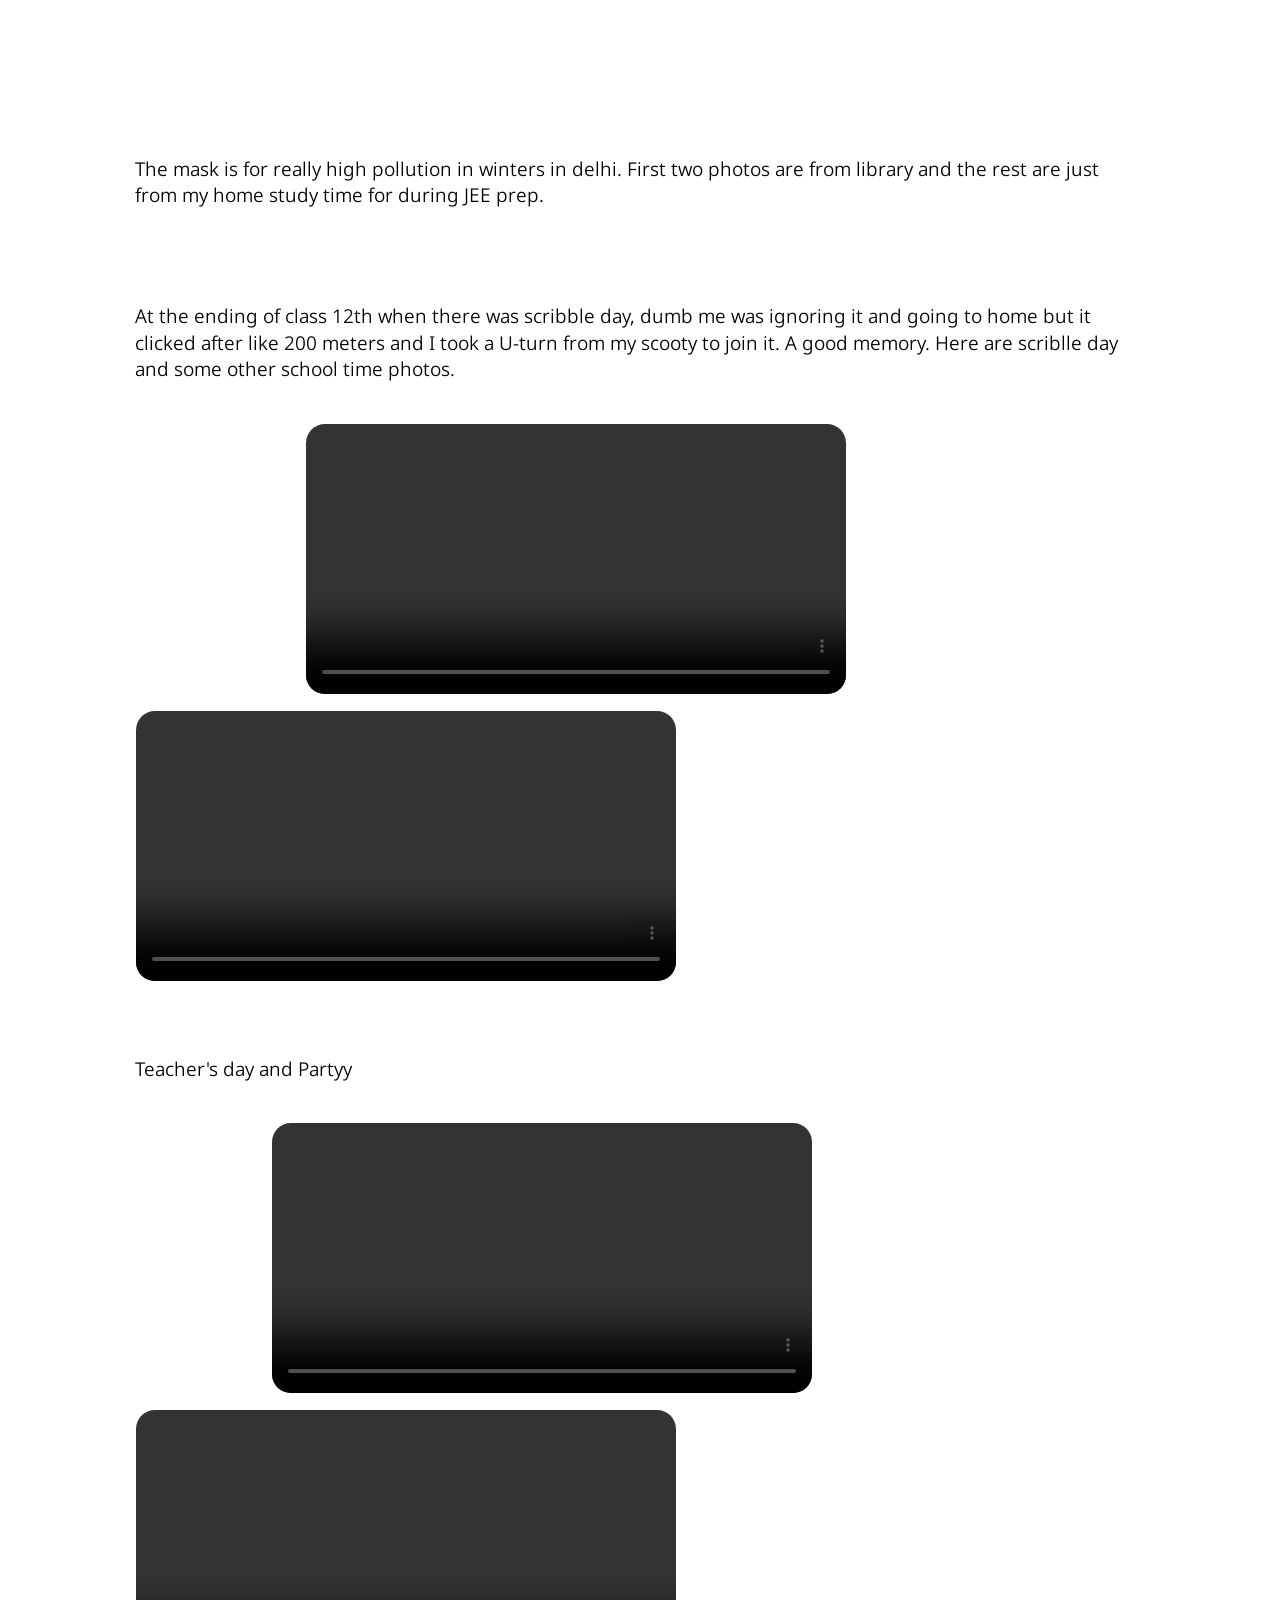
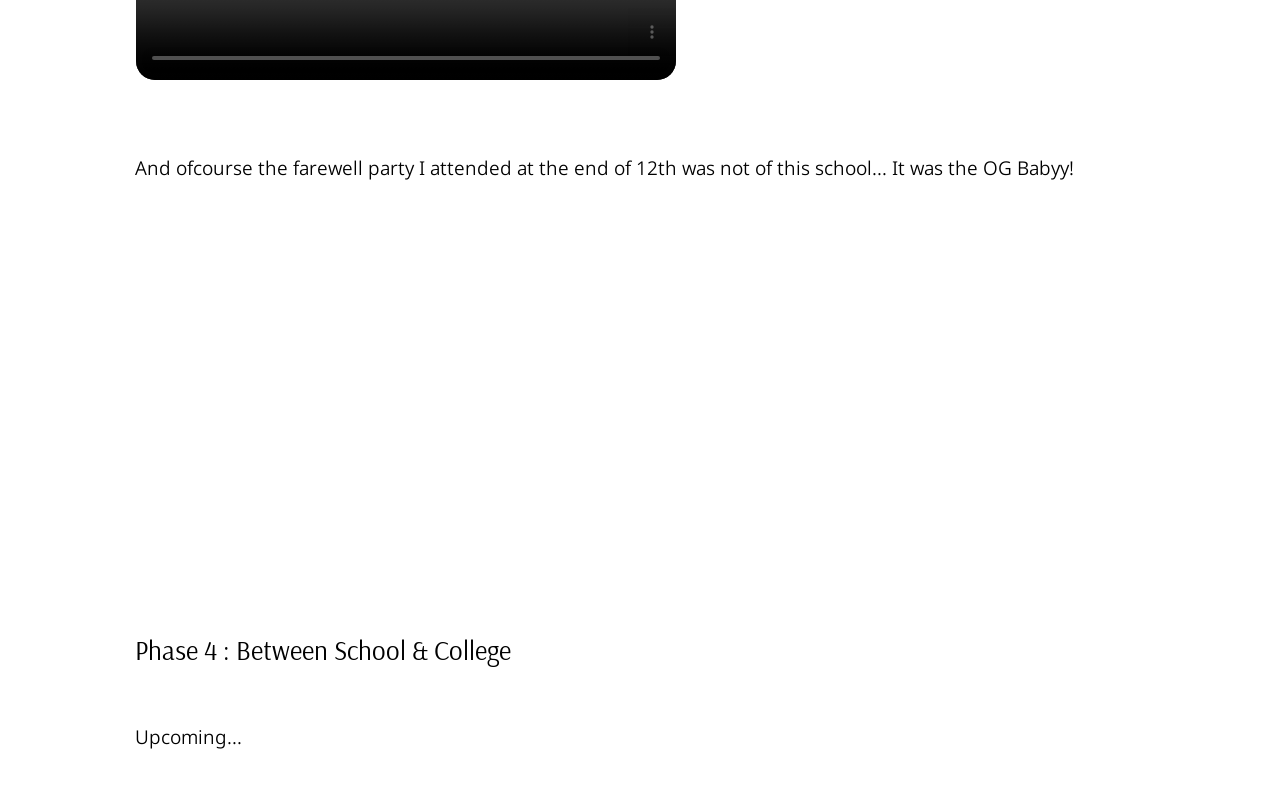
==== commit b425ea0f: "added license and readme" ====
--- a/timeline.html
+++ b/timeline.html
@@ -173,7 +173,7 @@
         <p>At wedding with a plaster on broken leg</p>
         <div class="photo-container">
             <video src="https://cdn.hackclub.com/019f7103-f803-7591-a77d-f3023f8c9df1/leg%20vid%201.mp4" controls></video>
-            <video src="https://cdn.hackclub.com/019f7104-1abe-73ef-8216-435506829b83/leg%20vid%202.mp4" controls></video>
+            
             <img src="https://cdn.hackclub.com/019f7104-3f6f-7e36-9048-5e9db6b2c7c5/leg%201.jpg" alt="">
             <img src="https://cdn.hackclub.com/019f7104-5acb-772c-b1d5-2567ba20385f/leg%202.jpg" alt="">
         </div>
@@ -183,7 +183,7 @@
         <p>PW coaching weekend batch</p>
         <div class="photo-container">
             <img src="https://cdn.hackclub.com/019f7105-533a-7f8d-a089-4a05e8faefce/pw%201.jpg" alt="">
-            <img src="https://cdn.hackclub.com/019f7105-766f-7a23-b684-dd53663735c3/pw%202.jpg" alt="">
+            <img src="https://cdn.hackclub.com/019f7141-2caf-70c1-997e-315517379a7f/pw%202.0.jpg" alt="">
         </div>
 
         <p></p>
@@ -192,11 +192,11 @@
         <div class="photo-container">
             <img src="https://cdn.hackclub.com/019f70d4-0d33-7d15-bd19-0215857702a5/kv%201.jpg" alt="">
             <img src="https://cdn.hackclub.com/019f70f9-ac47-768a-8320-ba5a93890779/kv%202.jpg" alt="">
-            <img src="https://cdn.hackclub.com/019f70f9-d99d-7899-b931-b83c7698061b/kv%203.jpg" alt="">
-            <img src="https://cdn.hackclub.com/019f70fa-09d0-7855-8e96-78440999b8e7/kv%204.jpg" alt="">
+            <img src="https://cdn.hackclub.com/019f7141-443b-7e41-b4e0-7989ebbd4566/kv%203.0.jpg" alt="">
+            <img src="https://cdn.hackclub.com/019f7141-546b-7648-8d6b-7ca7d299e05b/kv%204.0.jpg" alt="">
             <img src="https://cdn.hackclub.com/019f70fa-3947-7ae2-91d2-bcce07798711/kv%205.jpg" alt="">
-            <img src="https://cdn.hackclub.com/019f70fb-5225-7cc4-93f7-a2191b7fc51c/kv%206.jpg" alt="">
-            <img src="https://cdn.hackclub.com/019f70fb-730f-79b2-916c-11967384a6f8/kv%207.jpg" alt="">
+            <img src="https://cdn.hackclub.com/019f7141-6394-7bd1-b721-0d680fa37215/kv%206.0.jpg" alt="">
+            <img src="https://cdn.hackclub.com/019f7141-7551-7808-b21e-b8afe78a7d3b/kv%207.0.jpg" alt="">
             <img src="https://cdn.hackclub.com/019f70fb-94a8-7fae-a0e4-6bde1045c5c1/kv%208.jpg" alt="">
             <img src="https://cdn.hackclub.com/019f70fb-c176-70ea-9e98-0865bcd2a357/kv%209.jpg" alt="">
             <img src="https://cdn.hackclub.com/019f70fb-e714-76eb-b570-1a489d913462/kv%2010.jpg" alt="">
